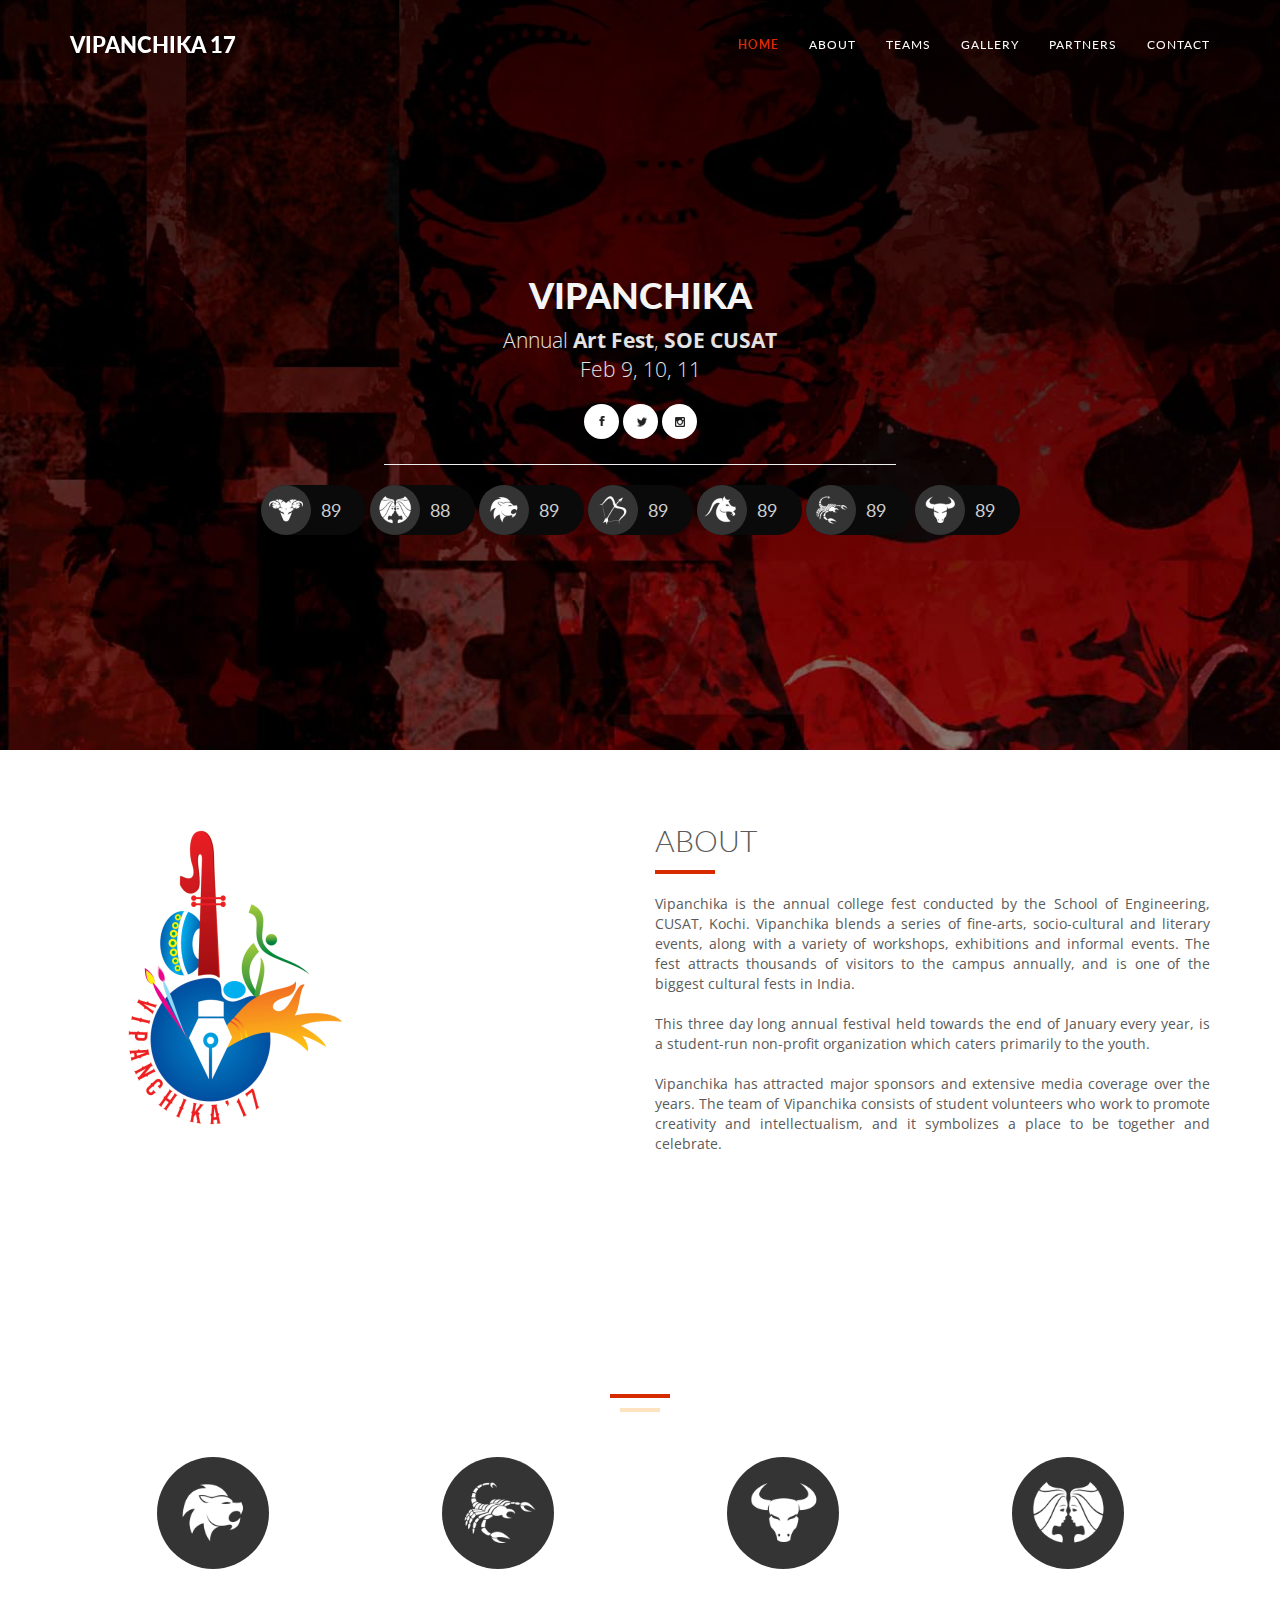
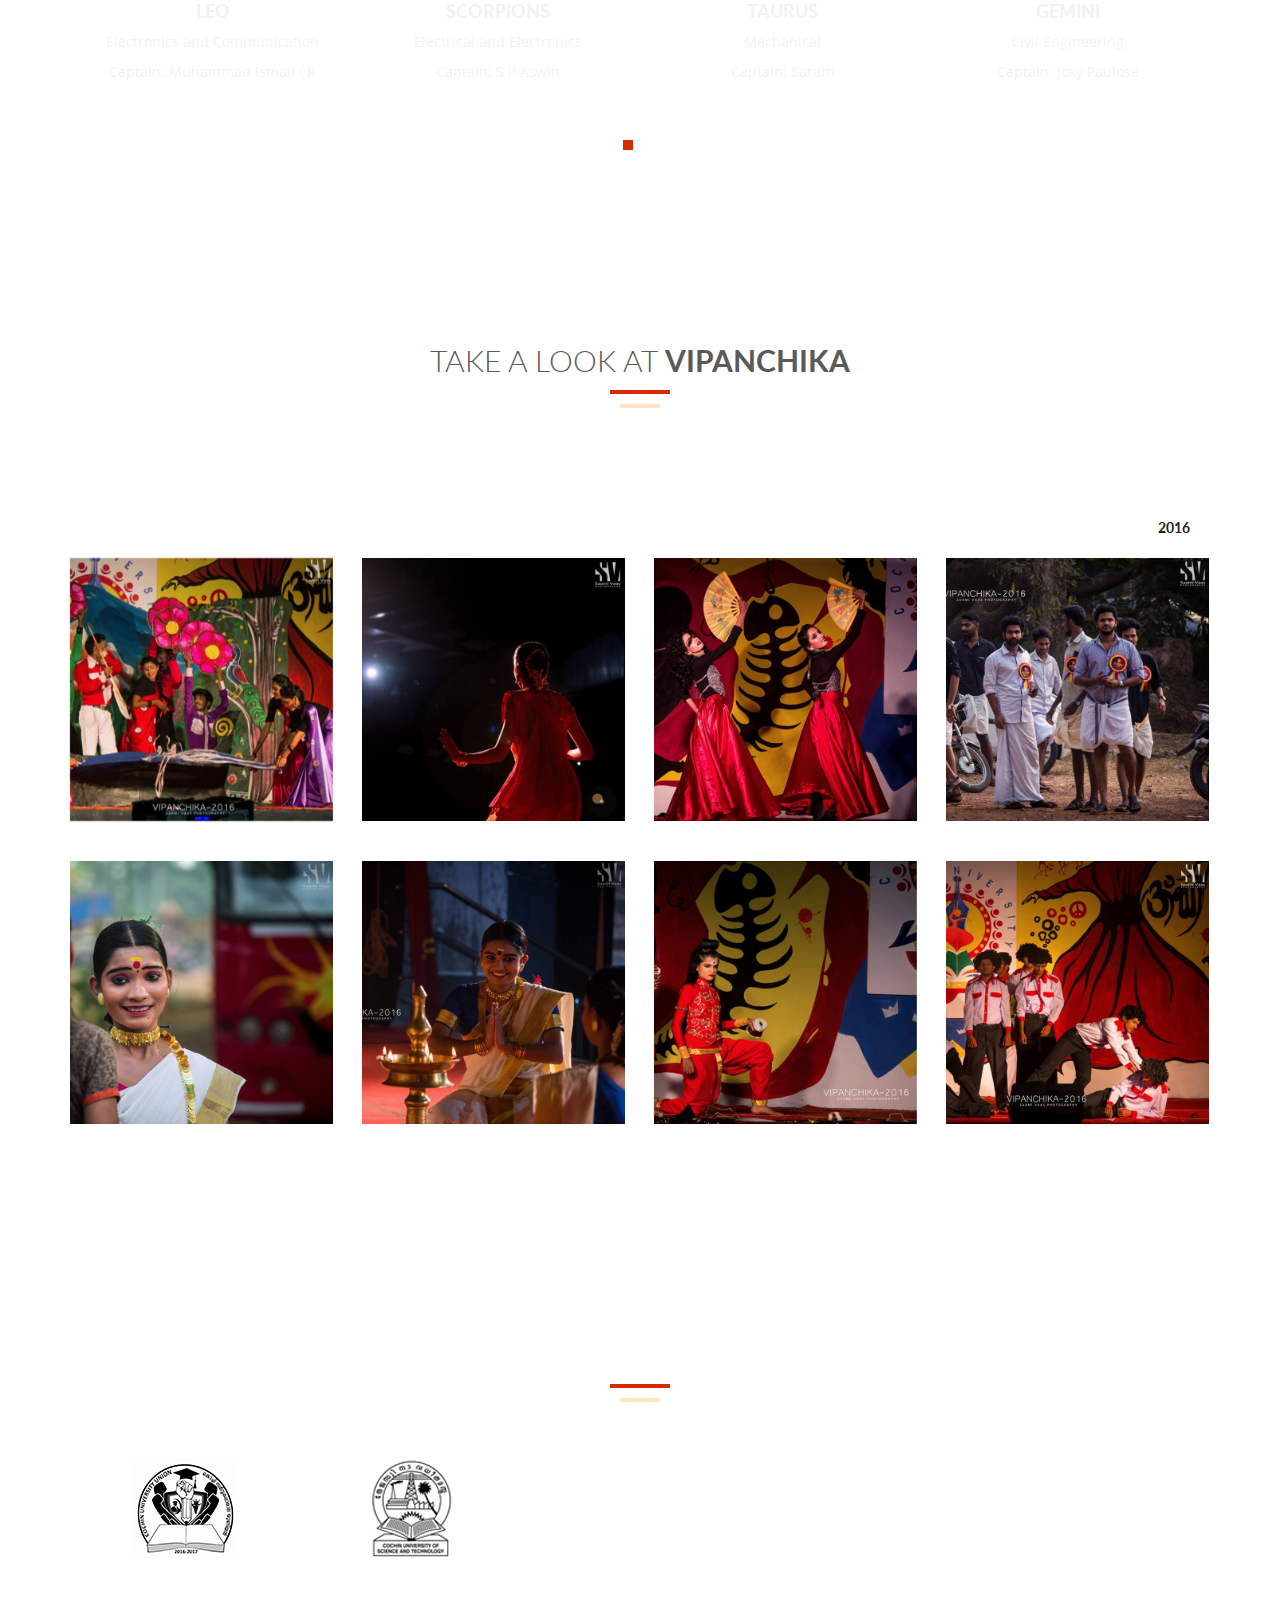
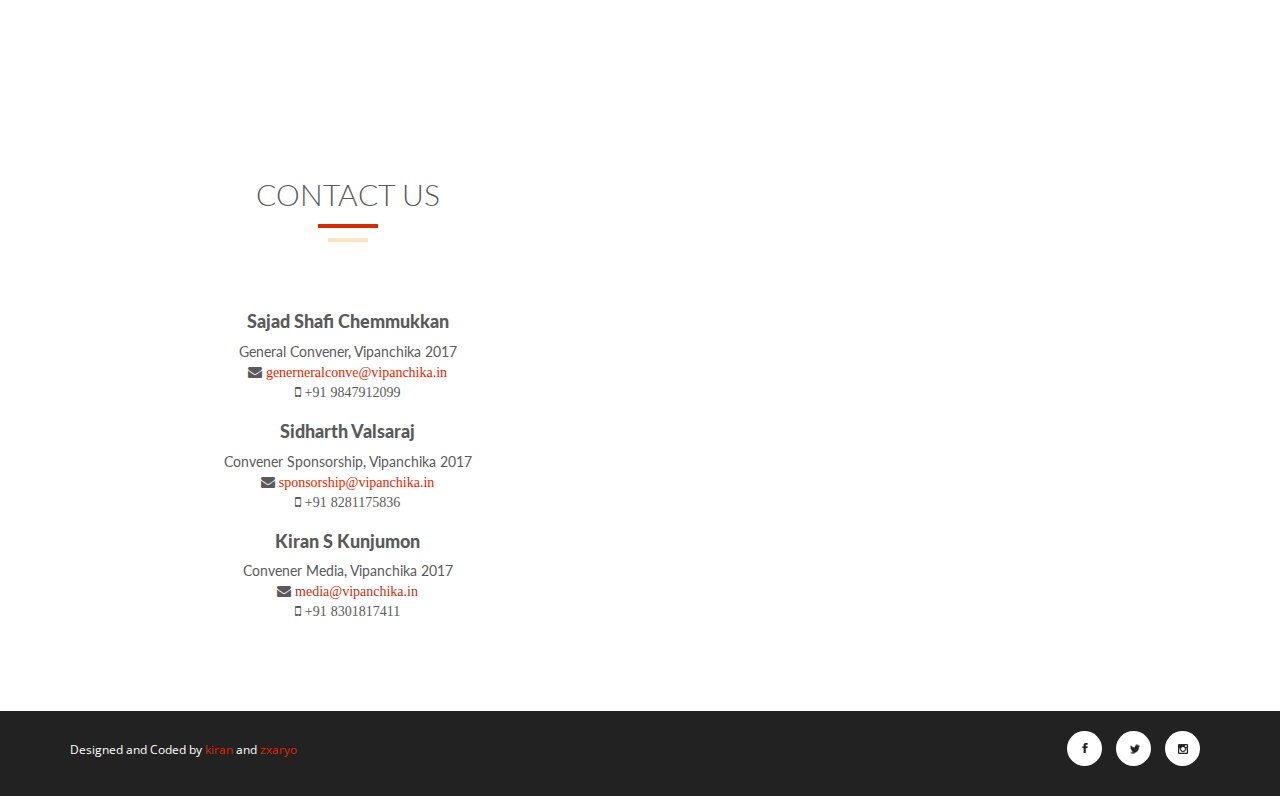
==== index.html @ 492a5347 ""all" to 2016" ====
<!DOCTYPE html>
<html lang="en">
  <head>
  <style>
.chip {
    display: inline-block;
    padding: 0 25px;
    height: 50px;
    font-size: 18px;
    line-height: 50px;
    border-radius: 25px;
    background-color: #0a0a0a;
}
.chip img {
    float: left;
    margin: 0 10px 0 -25px;
    height: 50px;
    width: 50px;
    border-radius: 50%;
}
</style>
    <style>
body, html {
    height: 100%;
    margin: 0;
}
.bgimg {
    background-image: url('/w3images/forestbridge.jpg');
    height: 100%;
    background-position: center;
    background-size: cover;
    position: relative;
    color: white;
    font-family: "Courier New", Courier, monospace;
    font-size: 25px;
}
.topleft {
    position: absolute;
    top: 0;
    left: 16px;
}
.bottomleft {
    position: absolute;
    bottom: 0;
    left: 16px;
}
.middle {
    position: absolute;
    top: 50%;
    left: 50%;
    transform: translate(-50%, -50%);
    text-align: center;
}
hr {
    margin: auto;
    width: 40%;
}

</style>

    <meta name="theme-color" content="#d62b00">
    <!-- Basic Page Needs
    ================================================== -->
    <meta charset="utf-8">
    <!--[if IE]><meta http-equiv="x-ua-compatible" content="IE=9" /><![endif]-->
    <meta name="viewport" content="width=device-width, initial-scale=1">
    <title>Vipanchika 17</title>
    <meta name="description" content="the scool of engineering arts festival">
    <meta name="keywords" content="vipanchika, CUSAT, SOE, arts, NammudeVipanchika">
    <meta name="author" content="zxaryo,ksk">
    
    <!-- Favicons
    ================================================== -->
    <link rel="shortcut icon" href="img/favicon.ico" type="image/x-icon">
    <link rel="apple-touch-icon" href="img/apple-touch-icon.png">
    <link rel="apple-touch-icon" sizes="72x72" href="img/apple-touch-icon-72x72.png">
    <link rel="apple-touch-icon" sizes="114x114" href="img/apple-touch-icon-114x114.png">

    <!-- Bootstrap -->
    <link rel="stylesheet" type="text/css"  href="css/bootstrap.css">
    <link rel="stylesheet" type="text/css" href="fonts/font-awesome/css/font-awesome.css">

    <!-- Slider
    ================================================== -->
    <link href="css/owl.carousel.css" rel="stylesheet" media="screen">
    <link href="css/owl.theme.css" rel="stylesheet" media="screen">

    <!-- Stylesheet
    ================================================== -->
    <link rel="stylesheet" type="text/css"  href="css/style.css">
    <link rel="stylesheet" type="text/css" href="css/responsive.css">

    <link href='http://fonts.googleapis.com/css?family=Lato:100,300,400,700,900,100italic,300italic,400italic,700italic,900italic' rel='stylesheet' type='text/css'>
    <link href='http://fonts.googleapis.com/css?family=Open+Sans:300italic,400italic,600italic,700italic,800italic,700,300,600,800,400' rel='stylesheet' type='text/css'>

    <script type="text/javascript" src="js/modernizr.custom.js"></script>



    <!-- HTML5 shim and Respond.js for IE8 support of HTML5 elements and media queries -->
    <!-- WARNING: Respond.js doesn't work if you view the page via file:// -->
    <!--[if lt IE 9]>
      <script src="https://oss.maxcdn.com/html5shiv/3.7.2/html5shiv.min.js"></script>
      <script src="https://oss.maxcdn.com/respond/1.4.2/respond.min.js"></script>
    <![endif]-->
  </head>
  <body>
    <!-- Navigation
    ==========================================-->
    <nav id="tf-menu" class="navbar navbar-default navbar-fixed-top">
      <div class="container">
        <!-- Brand and toggle get grouped for better mobile display -->
        <div class="navbar-header">
          <button type="button" class="navbar-toggle collapsed" data-toggle="collapse" data-target="#bs-example-navbar-collapse-1">
            <span class="sr-only">Toggle navigation</span>
            <span class="icon-bar"></span>
            <span class="icon-bar"></span>
            <span class="icon-bar"></span>
          </button>
          <a class="navbar-brand" href="index.html">Vipanchika 17</a>
        </div>

        <!-- Collect the nav links, forms, and other content for toggling -->
        <div class="collapse navbar-collapse" id="bs-example-navbar-collapse-1">
          <ul class="nav navbar-nav navbar-right">
            <li><a href="#tf-home" class="page-scroll">Home</a></li>
            <li><a href="#tf-about" class="page-scroll">About</a></li>
            <li><a href="#tf-team" class="page-scroll">Teams</a></li>
            <li><a href="#tf-works" class="page-scroll">Gallery</a></li> 
            <li><a href="#tf-clients" class="page-scroll">Partners</a></li>
            <!--<li><a href="#tf-testimonials" class="page-scroll">Testimonials</a></li> -->
            <li><a href="#tf-contact" class="page-scroll">Contact</a></li>
            <!--<li><a href="blog.vipanchika.in" target="_blank">More</a></li>-->
          </ul>

      </div><!-- /.container-fluid -->
    </nav>

    <!-- Home Page
    ==========================================-->
    <div id="tf-home" class="text-center">
        <div class="overlay">
            <div class="content">
                 <h1><font color="#f5f5f5"><strong><span>VIPANCHIKA</span></strong></font></h1>
                <p class="lead">Annual <strong>Art Fest</strong>,<strong> SOE CUSAT</strong> <br>Feb 9, 10, 11</p>
                <div class="social_icons">
                    <ul>
                        <li><a href="https://www.facebook.com/VipanchikaArts/?fref=ts" target="_blank" class="icon icon-cube facebook"></a></li>
                        <li><a href="https://twitter.com/vipanchikaCUSAT" target="_blank" class="icon icon-cube rss"></a></li>
                        <li><a href="https://instagram.com/vipanchikacusat" target="_blank" class="icon icon-cube instagram"></a></li>
                    </ul>
                    <hr>
        </div><!-- /.navbar-collapse -->
                

                <div class="chip">
                <img src="img/team/aries.png" alt="Aries" width="96" height="96">
                  89
                  
                </div>
                <div class="chip">
                  <img src="img/team/gemni.png" alt="Gemni" width="96" height="96">
                  88
                  
                </div>
                <div class="chip">
                  <img src="img/team/leo.png" alt="Person" width="96" height="96">
                  89
                  
                </div>
                <div class="chip">
                  <img src="img/team/sagittarius.png" alt="Person" width="96" height="96">
                  89
                  
                </div>
                <div class="chip">
                  <img src="img/team/capricon.png" alt="Person" width="96" height="96">
                  89
                  
                </div>
                <div class="chip">
                  <img src="img/team/scorpio.png" alt="Person" width="96" height="96">
                  89
                  
                </div>
                <div class="chip">
                  <img src="img/team/tarus.png" alt="Person" width="96" height="96">
                  89
                  
                </div>
                <br>

                	
				</div>
            </div>
        </div>
    </div>
    <div >


     <!-- About Us Page
    ==========================================-->
    <div id="tf-about">
        <div class="container">
            <div class="row">
                <div class="col-md-6">
                    <img src="img/vlogo.png" class="img-responsive">
                </div>
                <div class="col-md-6">
                    <div class="about-text">
                        <div class="section-title">
                            <h2>About </h2>
                            <div class="line">
                            <hr>
                            </div>
                            
                            <div class="clearfix"></div>
                        </div>
                        <p align="justify">Vipanchika is the annual college fest conducted by the School of Engineering, CUSAT, Kochi. Vipanchika blends a series of fine-arts, socio-cultural and literary events, along with a variety of workshops, exhibitions and informal events. The fest attracts thousands of visitors to the campus annually, and is one of the biggest cultural fests in India.<br><br>
                
                        This three day long annual festival held towards the end of January every year, is a student-run non-profit organization which caters primarily to the youth.<br>
                        <br>
                        Vipanchika has attracted major sponsors and extensive media coverage over the years. The team of Vipanchika consists of student volunteers who work to promote creativity and intellectualism, and it symbolizes a place to be together and celebrate.</p>
                       
                    </div>
                </div>
            </div>
        </div>
    </div>
    <!-- Team Page
    ==========================================-->
    <div id="tf-team" class="text-center">
        <div class="overlay">
            <div class="container">
                <div class="section-title center">
                    <h2>Teams</h2>
                    <div class="line">
                        <hr>
                    </div>
                </div>

                <div id="team" class="owl-carousel owl-theme row">
                    <div class="item">
                        <div class="thumbnail">
                            <img src="img/team/leo.png" alt="..." class="img-circle team-img">
                            <div class="caption">
                                <h3>LEO</h3>
                                <p>Electronics and Communication</p>
                                <p>Captain: Muhammad Ismail I R</p>
                            </div>
                        </div>
                    </div>

                    <div class="item">
                        <div class="thumbnail">
                            <img src="img/team/scorpio.png" alt="..." class="img-circle team-img">
                            <div class="caption">
                                <h3>SCORPIONS</h3>
                                <p>Electrical and Electronics</p>
                                <p>Captain: S P Aswin</p>
                            </div>
                        </div>
                    </div>

                    <div class="item">
                        <div class="thumbnail">
                            <img src="img/team/tarus.png" alt="..." class="img-circle team-img">
                            <div class="caption">
                                <h3>TAURUS</h3>
                                <p>Mechanical</p>
                                <p>Captain: Sarath</p>
                            </div>
                        </div>
                    </div>

                    <div class="item">
                        <div class="thumbnail">
                            <img src="img/team/gemni.png" alt="..." class="img-circle team-img">
                            <div class="caption">
                                <h3>GEMINI</h3>
                                <p>Civil Engineering</p>
                                <p>Captain: Josy Paulose</p>
                            </div>
                        </div>
                    </div>

                    <div class="item">
                        <div class="thumbnail">
                            <img src="img/team/sagittarius.png" alt="..." class="img-circle team-img">
                            <div class="caption">
                                <h3>SAGITTARIUS</h3>
                                <p>Information Tecnology</p>
                                <p>Captain: Agbhi Kiran</p>
                            </div> 
                        </div>
                    </div>

                    <div class="item">
                        <div class="thumbnail">
                            <img src="img/team/capricon.png" alt="..." class="img-circle team-img">
                            <div class="caption">
                                <h3>CAPRICORN</h3>
                                <p>Safety and Fire</p>
                                <p>Captain: Vivek Raj</p>
                            </div>
                        </div>
                    </div>

                    <div class="item">
                        <div class="thumbnail">
                            <img src="img/team/aries.png" alt="..." class="img-circle team-img">
                            <div class="caption">
                                <h3>ARIES</h3>
                                <p>Computer Science</p>
                                <p>Captain: Kiran S</p>
                            </div>
                        </div>
                    </div>  

                </div>
                
            </div>
        </div>
    </div>


    



    <!-- Portfolio Section
    ==========================================-->
    <div id="tf-works">
        <div class="container"> <!-- Container -->
            <div class="section-title text-center center">
                <h2>Take a look at <strong>vipanchika</strong></h2>
                <div class="line">
                    <hr>
                </div>
                <div class="clearfix"></div>
                <small><em></em></small>
            </div>
            <div class="space"></div>

            <div class="categories">
                
                <ul class="cat">
                    <li class="pull-left"><h4></h4></li>
                    <li class="pull-right">
                        <ol class="type">
                            <li><a href="#" data-filter="*" class="active">2016</a></li>
                        
                        </ol>
                    </li>
                </ul>
                <div class="clearfix"></div>
            </div>

            <div id="lightbox" class="row">

                <div class="col-sm-6 col-md-3 col-lg-3 ">
                    <div class="portfolio-item">
                        <div class="">
                            <a href="#">
                                <div class="hover-text">
                                    <h4></h4>
                                    <small></small>
                                    
                                </div>
                                <img src="photos/1.jpg" class="img-responsive" alt="...">
                            </a>
                        </div>
                    </div>
                </div>

                <div class="col-sm-6 col-md-3 col-lg-3 photography instagram">
                    <div class="portfolio-item">
                        <div class="">
                            <a href="#">
                                <div class="hover-text">
                                    <h4></h4>
                                    <small></small>
                                    
                                </div>
                                <img src="photos/2.jpg" class="img-responsive" alt="...">
                            </a>
                        </div>
                    </div>
                </div>

                <div class="col-sm-6 col-md-3 col-lg-3 ">
                    <div class="portfolio-item">
                        <div class="">
                            <a href="#">
                                <div class="hover-text">
                                    <h4></h4>
                                    <small></small>
                                    
                                </div>
                                <img src="photos/3.jpg" class="img-responsive" alt="...">
                            </a>
                        </div>
                    </div>
                </div>

                <div class="col-sm-6 col-md-3 col-lg-3 ">
                    <div class="portfolio-item">
                        <div class="">
                            <a href="#">
                                <div class="hover-text">
                                    <h4></h4>
                                    <small></small>
                                    
                                </div>
                                <img src="photos/4.jpg" class="img-responsive" alt="...">
                            </a>
                        </div>
                    </div>
                </div>

                <div class="col-sm-6 col-md-3 col-lg-3 web">
                    <div class="portfolio-item">
                        <div class="">
                            <a href="#">
                                <div class="hover-text">
                                    <h4></h4>
                                    <small></small>
                                    
                                </div>
                                <img src="photos/5.jpg" class="img-responsive" alt="...">
                            </a>
                        </div>
                    </div>
                </div>

                <div class="col-sm-6 col-md-3 col-lg-3 instagram">
                    <div class="portfolio-item">
                        <div class="">
                            <a href="#">
                                <div class="hover-text">
                                    <h4></h4>
                                    <small></small>
                                    
                                </div>
                                <img src="photos/8.jpg" class="img-responsive" alt="...">
                            </a>
                        </div>
                    </div>
                </div>

                <div class="col-sm-6 col-md-3 col-lg-3 photography web">
                    <div class="portfolio-item">
                        <div class="">
                            <a href="#">
                                <div class="hover-text">
                                    <h4></h4>
                                    <small></small>
                                    
                                </div>
                                <img src="photos/6.jpg" class="img-responsive" alt="...">
                            </a>
                        </div>
                    </div>
                </div>

                <div class="col-sm-6 col-md-3 col-lg-3 web">
                    <div class="portfolio-item">
                        <div class="">
                            <a href="#">
                                <div class="hover-text">
                                    <h4></h4>
                                    <small></small>
                                    
                                </div>
                                <img src="photos/7.jpg" class="img-responsive" alt="...">
                            </a>
                        </div>
                    </div>
                </div>

            </div>
        </div>
    </div>

        <!-- partners
    ==========================================-->
    <div id="tf-clients" class="text-center">
        <div class="overlay">
            <div class="container">

                <div class="section-title center">
                    <h2>our <strong>Partners</strong></h2>
                    <div class="line">
                        <hr>
                    </div>
                </div>
                <div id="clients" class="owl-carousel owl-theme" >
                    <div class="item">
                        <a href="https://www.facebook.com/cuunion2016/?fref=ts" target="_blank"><img src="img/client/union.png"></a>
                    </div>
                    <div class="item">
                        <a href="http://cusat.ac.in" target="_blank"><img src="img/client/cusat.png"></a>
                    </div>
                   <!-- <div class="item">
                        <img src="img/client/03.png">
                    </div>
                    <div class="item">
                        <img src="img/client/04.png">
                    </div>
                    <div class="item">
                        <img src="img/client/05.png">
                    </div>
                    <div class="item">
                        <img src="img/client/06.png">
                    </div>
                    <div class="item">
                        <img src="img/client/07.png">
                    </div>
                    -->
                </div>

            </div>
        </div>
    </div>

    <!-- Testimonials Section
    ==========================================-->
    <!--<div id="tf-testimonials" class="text-center">
        <div class="overlay">
            <div class="container">
                <div class="section-title center">
                    <h2><strong>testimonials</strong> </h2>
                    <div class="line">
                        <hr>
                    </div>
                </div>
                <div class="row">
                    <div class="col-md-8 col-md-offset-2">
                        <div id="testimonial" class="owl-carousel owl-theme">
                            <div class="item">
                                <h5>This book is a treatise on the theory of ethics, very popular during the Renaissance. The first line of Lorem Ipsum, "Lorem ipsum dolor sit amet..", comes from a line in section 1.10.32.</h5>
                                <p><strong>Prof. (Dr.) J. Letha</strong>, Vice-Chancellor, CUSAT</p>
                            </div>
                            <div class="item">
                                <h5>This book is a treatise on the theory of ethics, very popular during the Renaissance. The first line of Lorem Ipsum, "Lorem ipsum dolor sit amet..", comes from a line in section 1.10.32.</h5>
                                <p><strong>Dr.M.R. Radhakrishna Panicker </strong>Principal S.O.E-CUSAT</p>
                            </div>
                            <div class="item">
                                <h5>This book is a treatise on the theory of ethics, very popular during the Renaissance. The first line of Lorem Ipsum, "Lorem ipsum dolor sit amet..", comes from a line in section 1.10.32.</h5>
                                <p><strong>Dean Martin</strong>, CEO Acme Inc.</p>
                            </div>
                        </div>
                    </div>
                </div>
            </div>
        </div>
    </div> -->

    <!-- Contact Section Modofied
    ==========================================-->
    <div id="tf-contact">
        <div class="container">
            <div class="row">
            
                
                <div class="col-md-6" align="center">
                    <div class="about-text">
                        <div class="section-title center">
                            <h2>Contact us</h2>
                            <div class="line">
                            <hr>
                            </div>
                            <div class="clearfix"></div>
                        </div>      
                        			<p>
                                    <h3>Sajad Shafi Chemmukkan</h3>
                                    General Convener, Vipanchika 2017<br>
									<strong><i class="fa fa-envelope"><a href="mailto:generneralconve@vipanchika.in"> generneralconve@vipanchika.in</a></i></strong><br>
                                    <i class="fa fa-mobile">  +91 9847912099</i>
                                    </p>
			                        
									<p>
                                    <h3>Sidharth Valsaraj</h3>
                                    Convener Sponsorship, Vipanchika 2017<br>
                                    <strong><i class="fa fa-envelope"><a href="mailto:sponsorship@vipanchika.in">  sponsorship@vipanchika.in</a></i></strong><br>
                                    <i class="fa fa-mobile">   +91 8281175836</i>
                                    </p>
                                    
                                    <h3>Kiran S Kunjumon</h3>
                                    Convener Media, Vipanchika 2017<br>
                                    <strong><i class="fa fa-envelope"><a href="mailto:media@vipanchika.in">  media@vipanchika.in</a></i></strong><br>
                                    <i class="fa fa-mobile">   +91 8301817411</i>
                                    </p>
                                    
                       
                    </div>

                </div>
                <div class="col-md-6"> <!-- Dont change anything, zxaryo-->
                <br>
                <br>
                <br>
                    <iframe class="zxaryo" height="400px" src="https://www.google.com/maps/embed?pb=!1m18!1m12!1m3!1d3928.6175064003746!2d76.32928651432314!3d10.04838769281798!2m3!1f0!2f0!3f0!3m2!1i1024!2i768!4f13.1!3m3!1m2!1s0x3b080c3a571be335%3A0xe9d0d17ee3a87389!2sSchool+of+Engineering%2C+CUSAT%2C+Kalamassery!5e0!3m2!1sen!2sin!4v1483954742736" frameborder="0" style="border:0" allowfullscreen></iframe>
                </div>
                
            </div>
        </div>
    </div>


    <nav id="footer">
        <div class="container">
            <div class="pull-left fnav">
                <p>Designed and Coded by <a href="https://facebook.com/kiranskunjumon80">kiran</a> and <a href="https://facebook.com/zxaryo">zxaryo</a></p>
            </div>

            <div class="pull-right fnav">
                <ul class="footer-social">
                    <li><a href="https://www.facebook.com/VipanchikaArts/?fref=ts" target="_blank" class="icon icon-cube facebook"></a></li>
                    <li><a href="https://twitter.com/vipanchikaCUSAT" target="_blank" class="icon icon-cube rss"></a></li>
                    <li><a href="https://instagram.com/vipanchikacusat" target="_blank" class="icon icon-cube instagram"></a></li>
                </ul>
            </div>
        </div>
    </nav>


    <!-- jQuery (necessary for Bootstrap's JavaScript plugins) -->
    <script src="https://ajax.googleapis.com/ajax/libs/jquery/1.11.1/jquery.min.js"></script>
    <script type="text/javascript" src="js/jquery.1.11.1.js"></script>
    <!-- Include all compiled plugins (below), or include individual files as needed -->
    <script type="text/javascript" src="js/bootstrap.js"></script>
    <script type="text/javascript" src="js/SmoothScroll.js"></script>
    <script type="text/javascript" src="js/jquery.isotope.js"></script>

    <script src="js/owl.carousel.js"></script>

    <!-- Javascripts
    ================================================== -->
    <script type="text/javascript" src="js/main.js"></script>
    <!-- google analytics
    ================================================== -->



  </body>
</html>
---- css/style.css ----
@import url(http://fonts.googleapis.com/css?family=Lato:100,300,400,700,900,100italic,300italic,400italic,700italic,900italic);
@import url(http://fonts.googleapis.com/css?family=Open+Sans:300italic,400italic,600italic,700italic,800italic,700,300,600,800,400);

body, html{
	font-family: 'Lato', sans-serif;
	text-rendering: optimizeLegibility !important;
	-webkit-font-smoothing: antialiased !important;
	color: #5a5a5a;
}

#count-box {
display: block;
border: 2px #ccc solid;
color: #ccc;
font-size: 4em;
border-radius: 50%;
line-height: 200px;
height: 200px;
width: 200px;
text-align: center;
}

h1{
	text-transform: uppercase;
}
h1 strong{
	font-weight: 900;
}
h2{
	text-transform: uppercase;
	line-height: 20px;
	margin:  0;
}
h3{
font-size: 18px;
font-weight: 900;
}
h4{
	text-transform: uppercase;
}
h5{
	text-transform: uppercase;
	font-weight: 700;
	line-height: 20px;
}
p{
	font-family: 'Open Sans', sans-serif;
}
p.intro{
	font-size: 16px;
	margin: 12px 0 0;
	line-height: 24px;
	font-family: 'Open Sans', sans-serif;
}
a{ color: #d62b00;}
a:hover,
a:focus{
	text-decoration: none;
	color: #d62b00;
}

.section-title hr{
	border-color: #d62b00;
	border-width: 4px;
	width: 60px;
	float: left;
	clear: both;
}
.clearfix:after {
     visibility: hidden;
     display: block;
     font-size: 0;
     content: " ";
     clear: both;
     height: 0;
     }
.zxaryo
{
	width: 100%;
}
/*-- social-icons --*/
.social_icons ul li{
	display:inline-block;
}
.icon {
	display: inline-block;
    vertical-align: top;
    overflow: hidden;
    float: left;
    width: 35px;
    height: 35px;
    font-size: 0;
    text-indent: -9999px;
}
.icon-cube {
  position: relative;
  -webkit-perspective: 100px;
   perspective: 100px;
  overflow: visible;
}

/*-- agileits --*/
.icon-cube::before,
.icon-cube::after {
  display: block;
  position: absolute;
  top: 0;
  left: 0;
  width: 100%;
  height: 100%;
  background: url("../images/img-sp.png");
  content: "";
  -webkit-transition: all 0.3s;
          transition: all 0.3s;
}

.icon-cube::before {
  z-index: 2;
  background-color:#fff;
  border-radius: 35px;
  -webkit-border-radius: 35px;
  -moz-border-radius: 35px;
  -o-border-radius: 35px;
  -ms-border-radius: 35px;
}

.icon-cube::after {
	z-index: 1;
	opacity: 0;
	-webkit-transform:translateY(25px) rotateX(-90deg);
    transform:translateY(25px) rotateX(-90deg);
	border-radius: 35px;
    -webkit-border-radius: 35px;
    -moz-border-radius: 35px;
    -o-border-radius: 35px;
    -ms-border-radius: 35px;
}

.icon-cube:hover::before {
	opacity: 0;
	-webkit-transform: translateY(-25px) rotateX(90deg);
    transform: translateY(-25px) rotateX(90deg);
}

.icon-cube:hover::after {
	opacity: 1;
	-webkit-transform: rotateX(0);
    transform: rotateX(0);
}

/*-- facebook --*/
/*-- w3layouts --*/
.icon-cube.facebook::before,
.icon-cube.facebook::after {
	background-position:6px 9px;
}

.icon-cube.facebook::after {
	background-color:#d62b00;
}
/*-- rss --*/
.icon-cube.rss::before,
.icon-cube.rss::after {
	background-position:-20px 10px;
}

.icon-cube.rss::after {
	background-color:#d62b00;
}
/*-- instagram --*/
.icon-cube.instagram::before,
.icon-cube.instagram::after {
	background-position:-50px 10px;
}

.icon-cube.instagram::after {
	background-color:#d62b00;
}
/*-- t --*/
.icon-cube.t::before,
.icon-cube.t::after {
	background-position:-87px 10px;
}

.icon-cube.t::after {
	background-color:#FFB445;
}
/*-- //social-icons --*/

.clearfix { display: inline-block; }
* html .clearfix { height: 1%; }
.clearfix { display: block; }
ul, ol{
	padding: 0;
	webkit-padding: 0;
	moz-padding: 0;
}
/* Navigation */
#tf-menu {
	padding: 20px;
	transition: all 0.8s;
}
#tf-menu.navbar-default {
	background-color: rgba(248, 248, 248, 0);
	border-color: rgba(231, 231, 231, 0);
}
#tf-menu a.navbar-brand {
text-transform: uppercase;
font-size: 22px;
color: #fff;
font-weight: 900;
}

#tf-menu.navbar-default .navbar-nav > li > a {
	text-transform: uppercase;
	color: #FFF;
	font-size: 12px;
	letter-spacing: 1px;
}
.on {
	background-color: #222222 !important;
	padding: 0 !important;
}
.navbar-default .navbar-nav > .active > a, 
.navbar-default .navbar-nav > .active > a:hover, 
.navbar-default .navbar-nav > .active > a:focus {
	color: #d62b00 !important;
	background-color: transparent;
	font-weight: 700;
}

.navbar-toggle {
	border-radius: 0;
	}
.navbar-default .navbar-toggle:hover, 
.navbar-default .navbar-toggle:focus {
	background-color: #d62b00;
	border-color: #d62b00;
	}
.navbar-default .navbar-toggle:hover>.icon-bar {
	background-color: #FFF;
	}
/* Home Style */
#tf-home{
	background: url(../img/01.jpg);
	background-size: cover;
	background-position: center;
	background-attachment: fixed;
	background-repeat: no-repeat;
	color: #cfcfcf;
}

#tf-home .overlay{
	background: -moz-linear-gradient(top,  rgba(0,0,0,0.8) 0%, rgba(0,0,0,0.73) 17%, rgba(0,0,0,0.66) 35%, rgba(0,0,0,0.55) 62%, rgba(0,0,0,0.4) 100%); /* FF3.6+ */
	background: -webkit-gradient(linear, left top, left bottom, color-stop(0%,rgba(0,0,0,0.8)), color-stop(17%,rgba(0,0,0,0.73)), color-stop(35%,rgba(0,0,0,0.66)), color-stop(62%,rgba(0,0,0,0.55)), color-stop(100%,rgba(0,0,0,0.4))); /* Chrome,Safari4+ */
	background: -webkit-linear-gradient(top,  rgba(0,0,0,0.8) 0%,rgba(0,0,0,0.73) 17%,rgba(0,0,0,0.66) 35%,rgba(0,0,0,0.55) 62%,rgba(0,0,0,0.4) 100%); /* Chrome10+,Safari5.1+ */
	background: -o-linear-gradient(top,  rgba(0,0,0,0.8) 0%,rgba(0,0,0,0.73) 17%,rgba(0,0,0,0.66) 35%,rgba(0,0,0,0.55) 62%,rgba(0,0,0,0.4) 100%); /* Opera 11.10+ */
	background: -ms-linear-gradient(top,  rgba(0,0,0,0.8) 0%,rgba(0,0,0,0.73) 17%,rgba(0,0,0,0.66) 35%,rgba(0,0,0,0.55) 62%,rgba(0,0,0,0.4) 100%); /* IE10+ */
	background: linear-gradient(to bottom,  rgba(0,0,0,0.8) 0%,rgba(0,0,0,0.73) 17%,rgba(0,0,0,0.66) 35%,rgba(0,0,0,0.55) 62%,rgba(0,0,0,0.4) 100%); /* W3C */
	filter: progid:DXImageTransform.Microsoft.gradient( startColorstr='#cc000000', endColorstr='#66000000',GradientType=0 ); /* IE6-9 */
	height: 750px;
	background-attachment: fixed;
}
#tf-home p.lead{
	color: #e3e3e3;
}

.content{
	position: relative;
	padding: 20% 0 0;
}

.color{
	color: #d62b00;
}

a.fa.fa-angle-down {
	padding: 10px 15px;
	color: #fff;
	border: 2px solid #b4b4b4;
	border-radius: 50%;
	font-size: 24px;
	margin-top: 200px;
	transition: all 0.5s;
}
a.fa.fa-angle-down:hover{
	background: #d62b00;
	color: #ffffff;
	border: 2px solid #d62b00;
}
/* About Section */
#tf-about{
	padding: 80px 0;
}
ul.about-list{ margin: 30px 0 0 ;}
ul.about-list li{
	display: block;
	font-size: 16px;
	line-height: 30px;
	font-family: 'Open Sans', sans-serif;
}
ul.about-list li span{ 
	margin-right: 10px;
}

/* Team Section */
#tf-team{
	background: url(../img/03.jpg);
	background-size: cover;
	background-position: center;
	background-attachment: fixed;
	background-repeat: no-repeat;
	color: #ffffff;
}
#tf-team .overlay{
	background: -moz-linear-gradient(top,  rgba(0,0,0,0.8) 0%, rgba(0,0,0,0.73) 17%, rgba(0,0,0,0.66) 35%, rgba(0,0,0,0.55) 62%, rgba(0,0,0,0.4) 100%); /* FF3.6+ */
	background: -webkit-gradient(linear, left top, left bottom, color-stop(0%,rgba(0,0,0,0.8)), color-stop(17%,rgba(0,0,0,0.73)), color-stop(35%,rgba(0,0,0,0.66)), color-stop(62%,rgba(0,0,0,0.55)), color-stop(100%,rgba(0,0,0,0.4))); /* Chrome,Safari4+ */
	background: -webkit-linear-gradient(top,  rgba(0,0,0,0.8) 0%,rgba(0,0,0,0.73) 17%,rgba(0,0,0,0.66) 35%,rgba(0,0,0,0.55) 62%,rgba(0,0,0,0.4) 100%); /* Chrome10+,Safari5.1+ */
	background: -o-linear-gradient(top,  rgba(0,0,0,0.8) 0%,rgba(0,0,0,0.73) 17%,rgba(0,0,0,0.66) 35%,rgba(0,0,0,0.55) 62%,rgba(0,0,0,0.4) 100%); /* Opera 11.10+ */
	background: -ms-linear-gradient(top,  rgba(0,0,0,0.8) 0%,rgba(0,0,0,0.73) 17%,rgba(0,0,0,0.66) 35%,rgba(0,0,0,0.55) 62%,rgba(0,0,0,0.4) 100%); /* IE10+ */
	background: linear-gradient(to bottom,  rgba(0,0,0,0.8) 0%,rgba(0,0,0,0.73) 17%,rgba(0,0,0,0.66) 35%,rgba(0,0,0,0.55) 62%,rgba(0,0,0,0.4) 100%); /* W3C */
	filter: progid:DXImageTransform.Microsoft.gradient( startColorstr='#cc000000', endColorstr='#66000000',GradientType=0 ); /* IE6-9 */
	height: auto;
	background-attachment: fixed;
	padding: 80px 0;
}
.section-title.center{
	padding: 30px 0;
}
.section-title h2,
.section-title.center h2{
	font-weight: 300;
}
.section-title.center .line{
	border-top: 4px solid #d62b00;
	height: 10px;
	width: 60px;
	text-align: center;
	margin: 0 auto;
	margin-top: 20px;
}

.section-title.center hr {
	border-top: 4px solid rgba(252, 172, 69, 0.34);
	width: 40px;
	text-align: center;
	margin-top: 10px;
	position: relative;
	left: 17%;
}
#team{ margin: 0 auto}
#team .item{
    padding: 0;
    margin: 15px;
    color: #FFF;
    text-align: center;
}

img.img-circle.team-img {
	width: 120px;
	height: 120px;
	border: 4px solid transparent;
	transition: all 0.5s;
}
#tf-team .item .thumbnail:hover>img.img-circle.team-img{
	border: 4px solid #d62b00;
}
#tf-team .thumbnail {
	background: transparent;
	border: 0;
}

#tf-team .thumbnail .caption {
	padding: 9px;
	color: #F2F2F2;
}

.owl-theme .owl-controls .owl-page span {
	display: block;
	width: 10px;
	height: 10px;
	margin: 5px 7px;
	filter: Alpha(Opacity=1);
	opacity: 1;
	-webkit-border-radius: 0;
	-moz-border-radius: 20px;
	border-radius: 0;
	background: #FFFFFF;
	transition: all 0.5s;
}

.owl-theme .owl-controls .owl-page.active span, 
.owl-theme .owl-controls.clickable .owl-page:hover span {
	filter: Alpha(Opacity=100);
	opacity: 1;
	background: #d62b00;
}
.owl-theme .owl-controls .owl-page.active span{
	background: #d62b00;
}

/* Services Section */
#tf-services{
	padding: 80px 0;
}

.space{
	margin-top: 40px;
}

#tf-services i.fa {
	font-size: 40px;
	border: 4px solid #d62b00;
	width: 100px;
	height: 100px;
	padding: 27px 25px;
	margin-bottom: 10px;
	border-radius: 50%;
	transition: all 0.5s;
}

#tf-services i.fa.fa-mobile{
	font-size: 50px;
	padding: 20px 25px;
}

#tf-services .service:hover>i.fa{
	background: #d62b00;
	color: #ffffff;
}

/* Clients Section */
#tf-clients{
	background: url(../img/04.jpg);
	background-size: cover;
	background-position: center;
	background-attachment: fixed;
	background-repeat: no-repeat;
	color: #ffffff;
}

#tf-clients .overlay{
	background: -moz-linear-gradient(top,  rgba(0,0,0,0.8) 0%, rgba(0,0,0,0.73) 17%, rgba(0,0,0,0.66) 35%, rgba(0,0,0,0.55) 62%, rgba(0,0,0,0.4) 100%); /* FF3.6+ */
	background: -webkit-gradient(linear, left top, left bottom, color-stop(0%,rgba(0,0,0,0.8)), color-stop(17%,rgba(0,0,0,0.73)), color-stop(35%,rgba(0,0,0,0.66)), color-stop(62%,rgba(0,0,0,0.55)), color-stop(100%,rgba(0,0,0,0.4))); /* Chrome,Safari4+ */
	background: -webkit-linear-gradient(top,  rgba(0,0,0,0.8) 0%,rgba(0,0,0,0.73) 17%,rgba(0,0,0,0.66) 35%,rgba(0,0,0,0.55) 62%,rgba(0,0,0,0.4) 100%); /* Chrome10+,Safari5.1+ */
	background: -o-linear-gradient(top,  rgba(0,0,0,0.8) 0%,rgba(0,0,0,0.73) 17%,rgba(0,0,0,0.66) 35%,rgba(0,0,0,0.55) 62%,rgba(0,0,0,0.4) 100%); /* Opera 11.10+ */
	background: -ms-linear-gradient(top,  rgba(0,0,0,0.8) 0%,rgba(0,0,0,0.73) 17%,rgba(0,0,0,0.66) 35%,rgba(0,0,0,0.55) 62%,rgba(0,0,0,0.4) 100%); /* IE10+ */
	background: linear-gradient(to bottom,  rgba(0,0,0,0.8) 0%,rgba(0,0,0,0.73) 17%,rgba(0,0,0,0.66) 35%,rgba(0,0,0,0.55) 62%,rgba(0,0,0,0.4) 100%); /* W3C */
	filter: progid:DXImageTransform.Microsoft.gradient( startColorstr='#cc000000', endColorstr='#66000000',GradientType=0 ); /* IE6-9 */
	padding: 80px 0;
	background-attachment: fixed;
}

#clients .item{
    padding: 0;
    margin: 35px;
    color: #FFF;
    text-align: center;
}
/* Gallery Section 
==============================*/
#tf-works{
	padding: 80px 0;
}
.categories{ 
	padding: 10px 0;
}
ul.cat li{
	display: inline-block;
}
#tf-works li.pull-right {
	margin-top: 10px;
}
ol.type li{
	display: inline-block;
	margin-left: 20px;
}
ol.type li:after{
	content: ' | ';
	margin-left: 20px;
}
ol.type li:last-child:after { content: ''; }
ol.type li a{ color: #222222}
ol.type li a.active { font-weight: 700; }
.isotope-item { z-index: 2 }
.isotope-hidden.isotope-item { z-index: 1 }
.isotope,
.isotope .isotope-item {
    /* change duration value to whatever you like */
    -webkit-transition-duration: 0.8s;
    -moz-transition-duration: 0.8s;
    transition-duration: 0.8s;
}
.isotope-item {
    margin-right: -1px;
    -webkit-backface-visibility: hidden;
    backface-visibility: hidden;
}
.isotope {
    -webkit-backface-visibility: hidden;
    backface-visibility: hidden;
    -webkit-transition-property: height, width;
    -moz-transition-property: height, width;
    transition-property: height, width;
}
.isotope .isotope-item {
    -webkit-backface-visibility: hidden;
    backface-visibility: hidden;
    -webkit-transition-property: -webkit-transform, opacity;
    -moz-transition-property: -moz-transform, opacity;
    transition-property: transform, opacity;
}
.portfolio-item{
	margin-bottom: 30px;
}
.portfolio-item .hover-bg{
	height: 260px;
	overflow: hidden;
	position: relative;
}

.hover-bg .hover-text {
	position: absolute;
	text-align: center;
	margin: 0 auto;
	color: #ffffff;
	background: rgba(0, 0, 0, 0.66);
	padding: 25% 0;
	height: 100%;
	width: 100%;
	opacity: 0;
    transition: all 0.5s;
}
.hover-bg .hover-text>h4{
	opacity: 0;
	-webkit-transform: translateY(100%);
            transform: translateY(100%);
            transition: all 0.3s;
}
.hover-bg:hover .hover-text>h4{
	opacity: 1;
    -webkit-backface-visibility:hidden;
    -webkit-transform: translateY(0);
            transform: translateY(0);
}
.hover-bg .hover-text>i{
	opacity: 0;
	-webkit-transform: translateY(0);
            transform: translateY(0);
            transition: all 0.3s;
}
.hover-bg:hover .hover-text>i{
	opacity: 1;
    -webkit-backface-visibility:hidden;
   -webkit-transform: translateY(100%);
            transform: translateY(100%);
}
.hover-bg:hover .hover-text{
	opacity: 1;
}
#tf-works i.fa {
	height: 30px;
	width: 30px;
	border: 1px solid #d62b00;
	font-size: 20px;
	padding: 5px;
	border-radius: 50%;
	color: #d62b00;
}
/* Testimonials Section */
#tf-testimonials{
	background: url(../img/05.jpg);
	background-size: cover;
	background-position: center;
	background-attachment: fixed;
	background-repeat: no-repeat;
	color: #ffffff;
}

#tf-testimonials .overlay{
	background: -moz-linear-gradient(top,  rgba(0,0,0,0.8) 0%, rgba(0,0,0,0.73) 17%, rgba(0,0,0,0.66) 35%, rgba(0,0,0,0.55) 62%, rgba(0,0,0,0.4) 100%); /* FF3.6+ */
	background: -webkit-gradient(linear, left top, left bottom, color-stop(0%,rgba(0,0,0,0.8)), color-stop(17%,rgba(0,0,0,0.73)), color-stop(35%,rgba(0,0,0,0.66)), color-stop(62%,rgba(0,0,0,0.55)), color-stop(100%,rgba(0,0,0,0.4))); /* Chrome,Safari4+ */
	background: -webkit-linear-gradient(top,  rgba(0,0,0,0.8) 0%,rgba(0,0,0,0.73) 17%,rgba(0,0,0,0.66) 35%,rgba(0,0,0,0.55) 62%,rgba(0,0,0,0.4) 100%); /* Chrome10+,Safari5.1+ */
	background: -o-linear-gradient(top,  rgba(0,0,0,0.8) 0%,rgba(0,0,0,0.73) 17%,rgba(0,0,0,0.66) 35%,rgba(0,0,0,0.55) 62%,rgba(0,0,0,0.4) 100%); /* Opera 11.10+ */
	background: -ms-linear-gradient(top,  rgba(0,0,0,0.8) 0%,rgba(0,0,0,0.73) 17%,rgba(0,0,0,0.66) 35%,rgba(0,0,0,0.55) 62%,rgba(0,0,0,0.4) 100%); /* IE10+ */
	background: linear-gradient(to bottom,  rgba(0,0,0,0.8) 0%,rgba(0,0,0,0.73) 17%,rgba(0,0,0,0.66) 35%,rgba(0,0,0,0.55) 62%,rgba(0,0,0,0.4) 100%); /* W3C */
	filter: progid:DXImageTransform.Microsoft.gradient( startColorstr='#cc000000', endColorstr='#66000000',GradientType=0 ); /* IE6-9 */
	padding: 80px 0;
	background-attachment: fixed;
}
#testimonial {
	padding: 30px 0;
}
#testimonial .item{
    display: block;
    width: 100%;
    height: auto;
}

#testimonial .item p {
	font-weight: 400;
	margin: 30px 0;
	color: #d1d1d1;
}
/* Contact Section */
#tf-contact{
	padding: 80px 0;
}

label {
	float: left;
	font-size: 12px;
	font-weight: 400;
	font-family: 'Open Sans', sans-serif;
}
#tf-contact .form-control {
	display: block;
	width: 100%;
	padding: 6px 12px;
	font-size: 14px;
	line-height: 1.42857143;
	color: #555;
	background-color: #fff;
	background-image: none;
	border: 1px solid #ccc;
	border-radius: 2px;
	-webkit-box-shadow: none;
	box-shadow: none;
	-webkit-transition: none;
	-o-transition: none;
	transition: none;
}

#tf-contact .form-control:focus {
	border-color: inherit;
	outline: 0;
	-webkit-box-shadow: transparent;
	box-shadow: transparent;
}

button.btn.tf-btn.btn-default {
	float: right;
	background: #d62b00;
	border: 0;
	border-radius: 0;
	padding: 10px 40px;
	color: #ffffff;
	text-transform: uppercase;
}

.btn:active, .btn.active {
	background-image: none;
	outline: 0;
	-webkit-box-shadow: none;
	box-shadow: none;
}

.btn:focus, 
.btn:active:focus, 
.btn.active:focus, 
.btn.focus, 
.btn:active.focus, 
.btn.active.focus {
	outline: thin dotted;
	outline: none;
	outline-offset: none;
}
/* Footer */
nav#footer{
	background: #222222;
	color: #ffffff;
	padding: 20px 0 15px 0;
}
nav#footer .fnav{ vertical-align: middle;}
ul.footer-social li{
	display: inline-block;
	margin-right: 10px;
}
nav#footer p{
	font-size: 12px;
	margin-top: 10px;
}
#footer i.fa {
	height: 30px;
	width: 30px;
	border: 2px solid #8c8c8c;
	font-size: 20px;
	padding: 4px 5px;
	border-radius: 50%;
	color: #8c8c8c;
	transition: all 0.5s;
}
#footer i.fa:hover{
	background: #d62b00;
	border-color: #d62b00;
	color: #ffffff;
---- css/responsive.css ----
@media (max-width: 768px){
  .content {
	padding: 40% 0 0;
	}
}

@media (max-width: 603px){
#tf-menu.navbar-default {
	background-color: rgba(0, 0, 0, 0.79);
	}
#tf-works li.pull-right, #tf-works li.pull-left {
    margin-top: 10px;
    float: none !important;
    text-align: center;
    display: block;
}
label{
    float: none !important
}
.pull-left.fnav,
.pull-right.fnav {
    float: none !important;
    text-align: center;
}

.hover-bg .hover-text {
    padding: 12% 10%;
}
}
@media (max-width: 360px){
.hover-bg .hover-text {
    padding: 22% 10%;
}
}
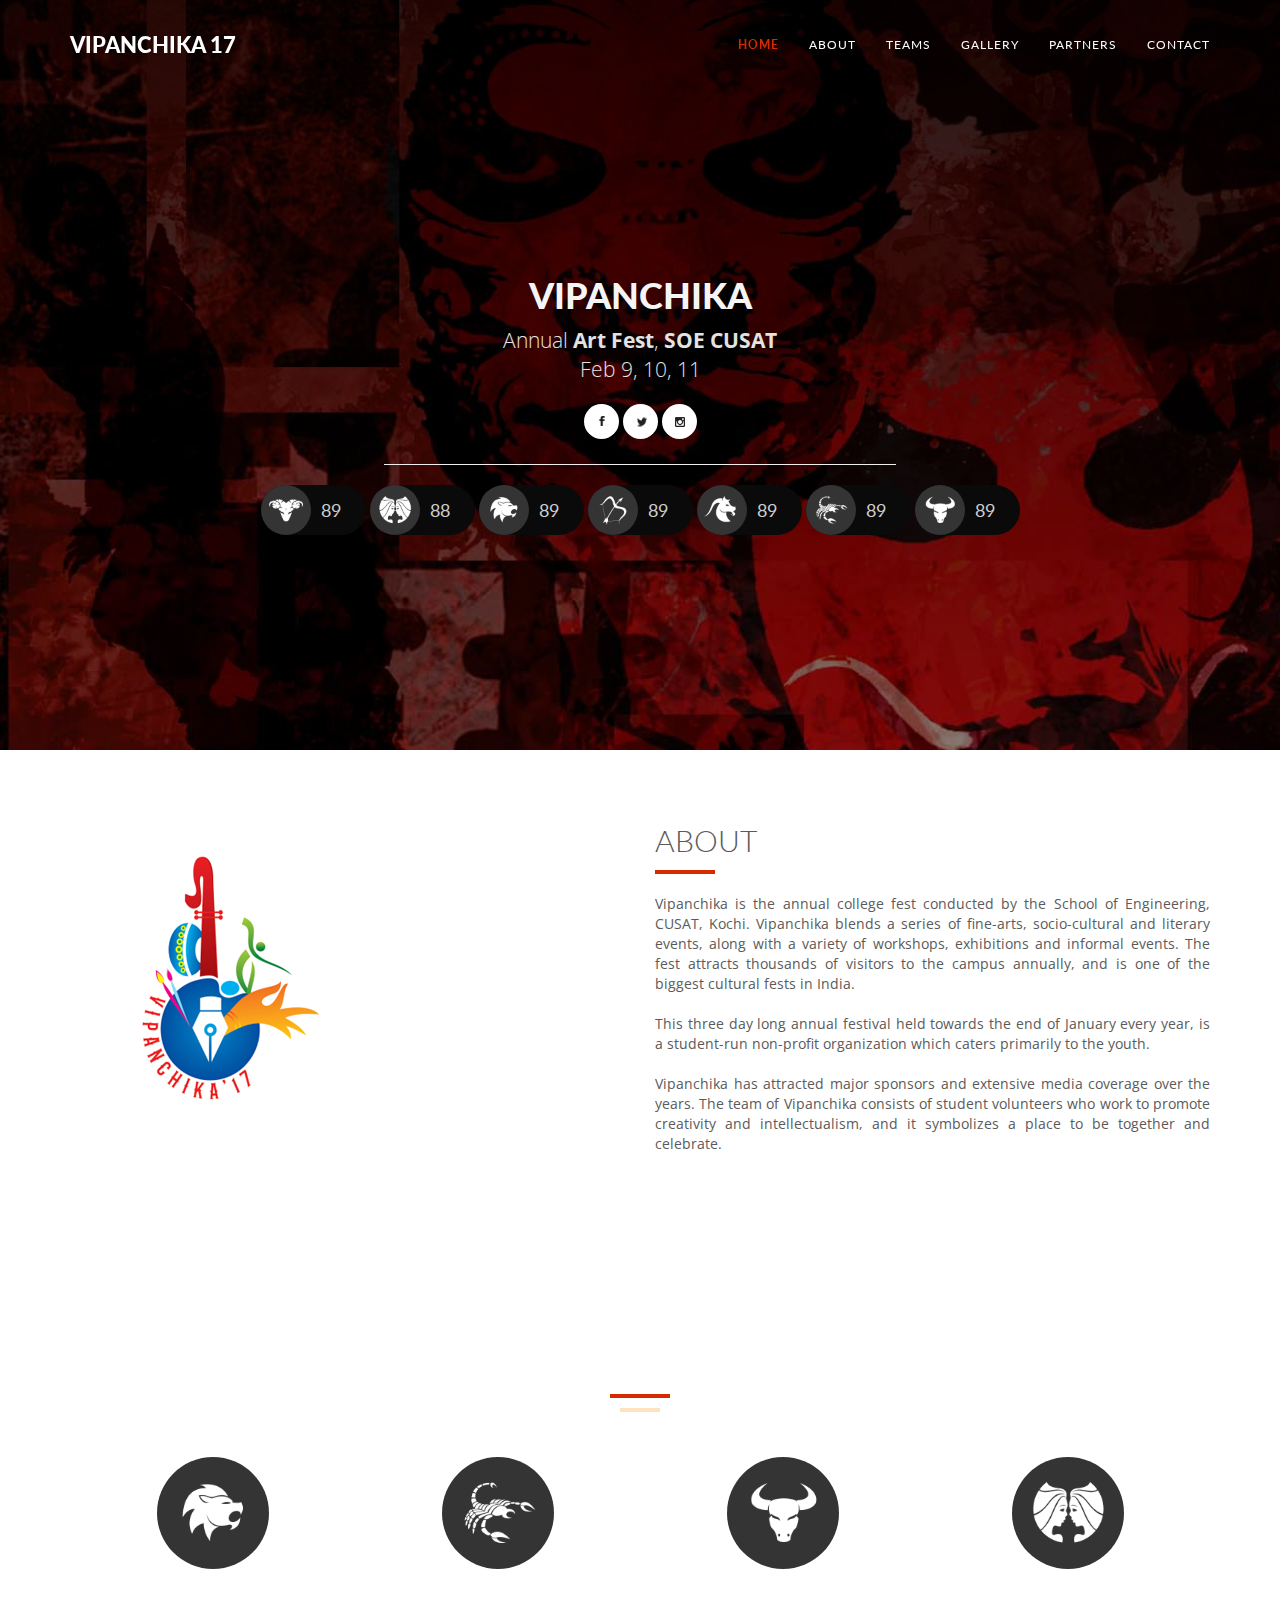
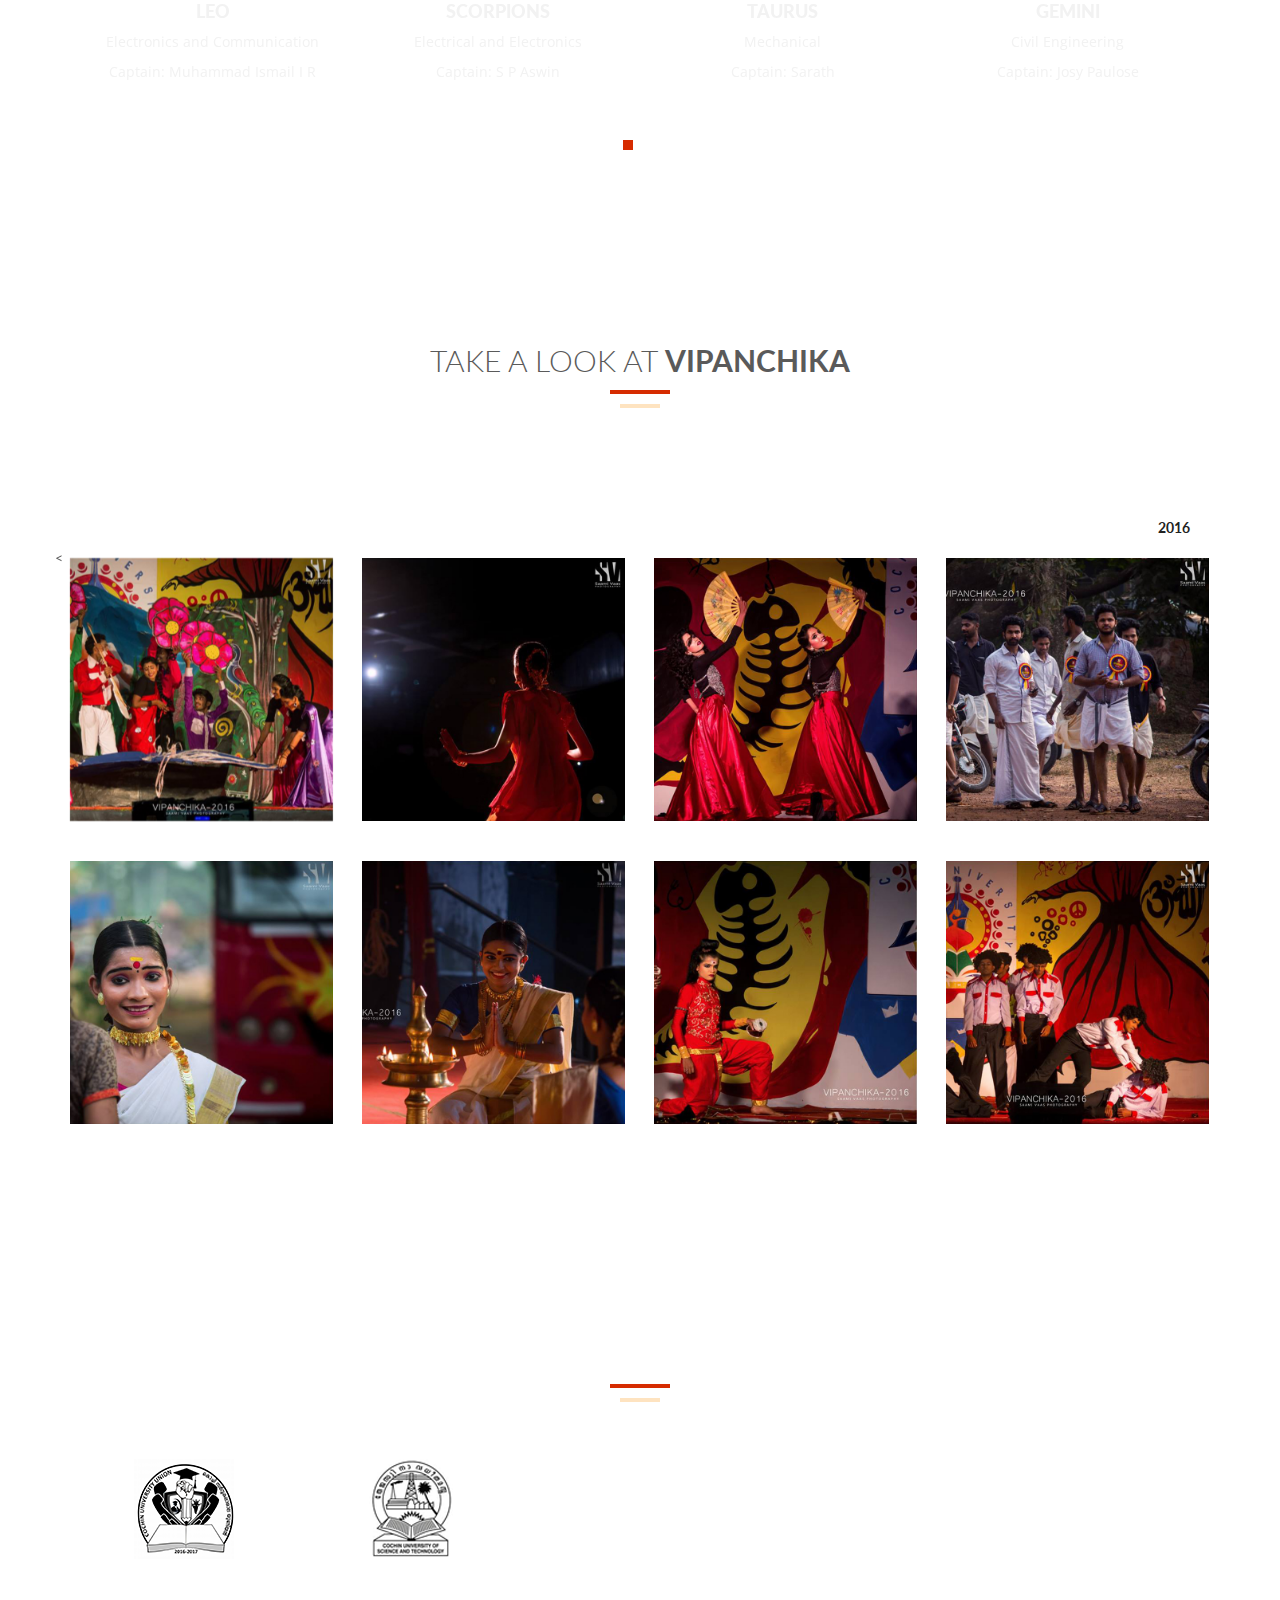
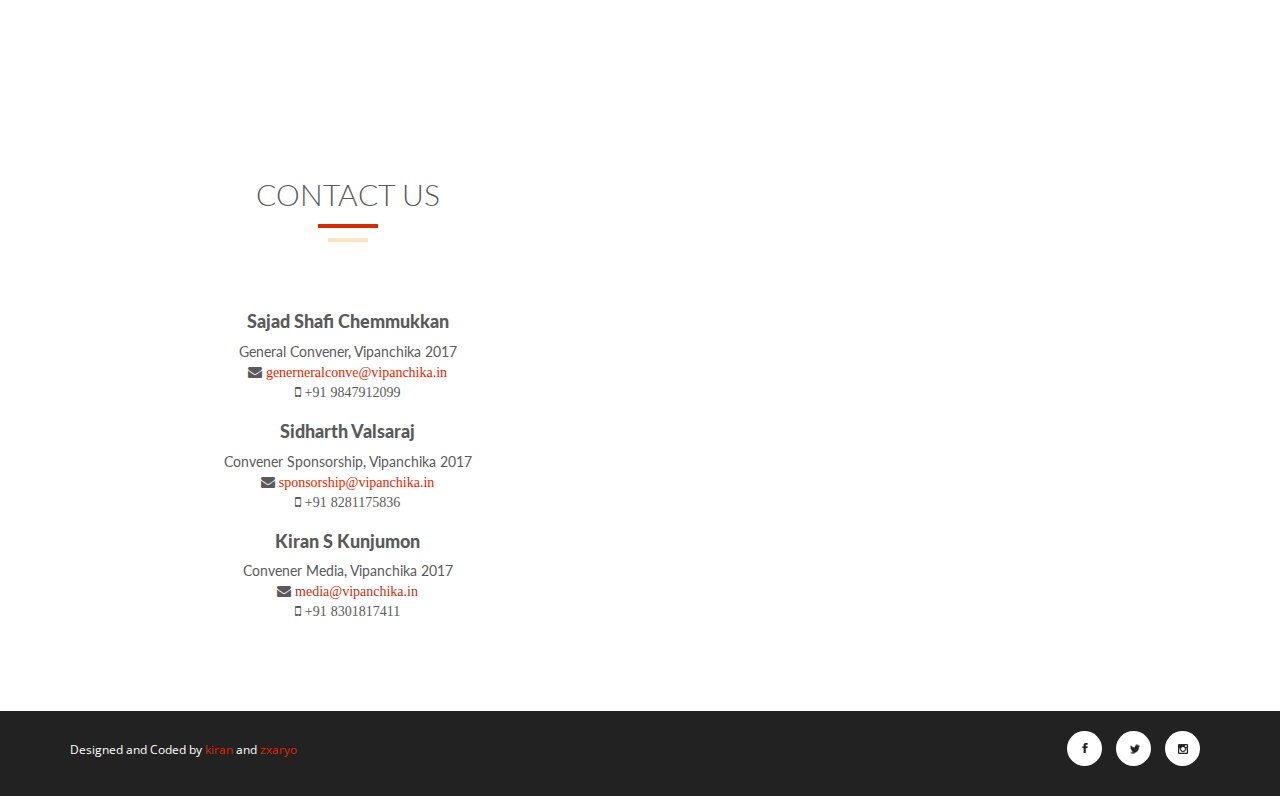
==== commit 3151998f: "huh" ====
--- a/index.html
+++ b/index.html
@@ -386,7 +386,7 @@
                             </a>
                         </div>
                     </div>
-                </div>
+                </div><
 
                 <div class="col-sm-6 col-md-3 col-lg-3 ">
                     <div class="portfolio-item">
@@ -466,7 +466,7 @@
                 <div class="col-sm-6 col-md-3 col-lg-3 web">
                     <div class="portfolio-item">
                         <div class="">
-                            <a href="#">
+                            <a href="./gallery.html">
                                 <div class="hover-text">
                                     <h4></h4>
                                     <small></small>
@@ -478,8 +478,8 @@
                     </div>
                 </div>
 
-            </div>
-        </div>
+            </div> 
+        </div> 
     </div>
 
         <!-- partners
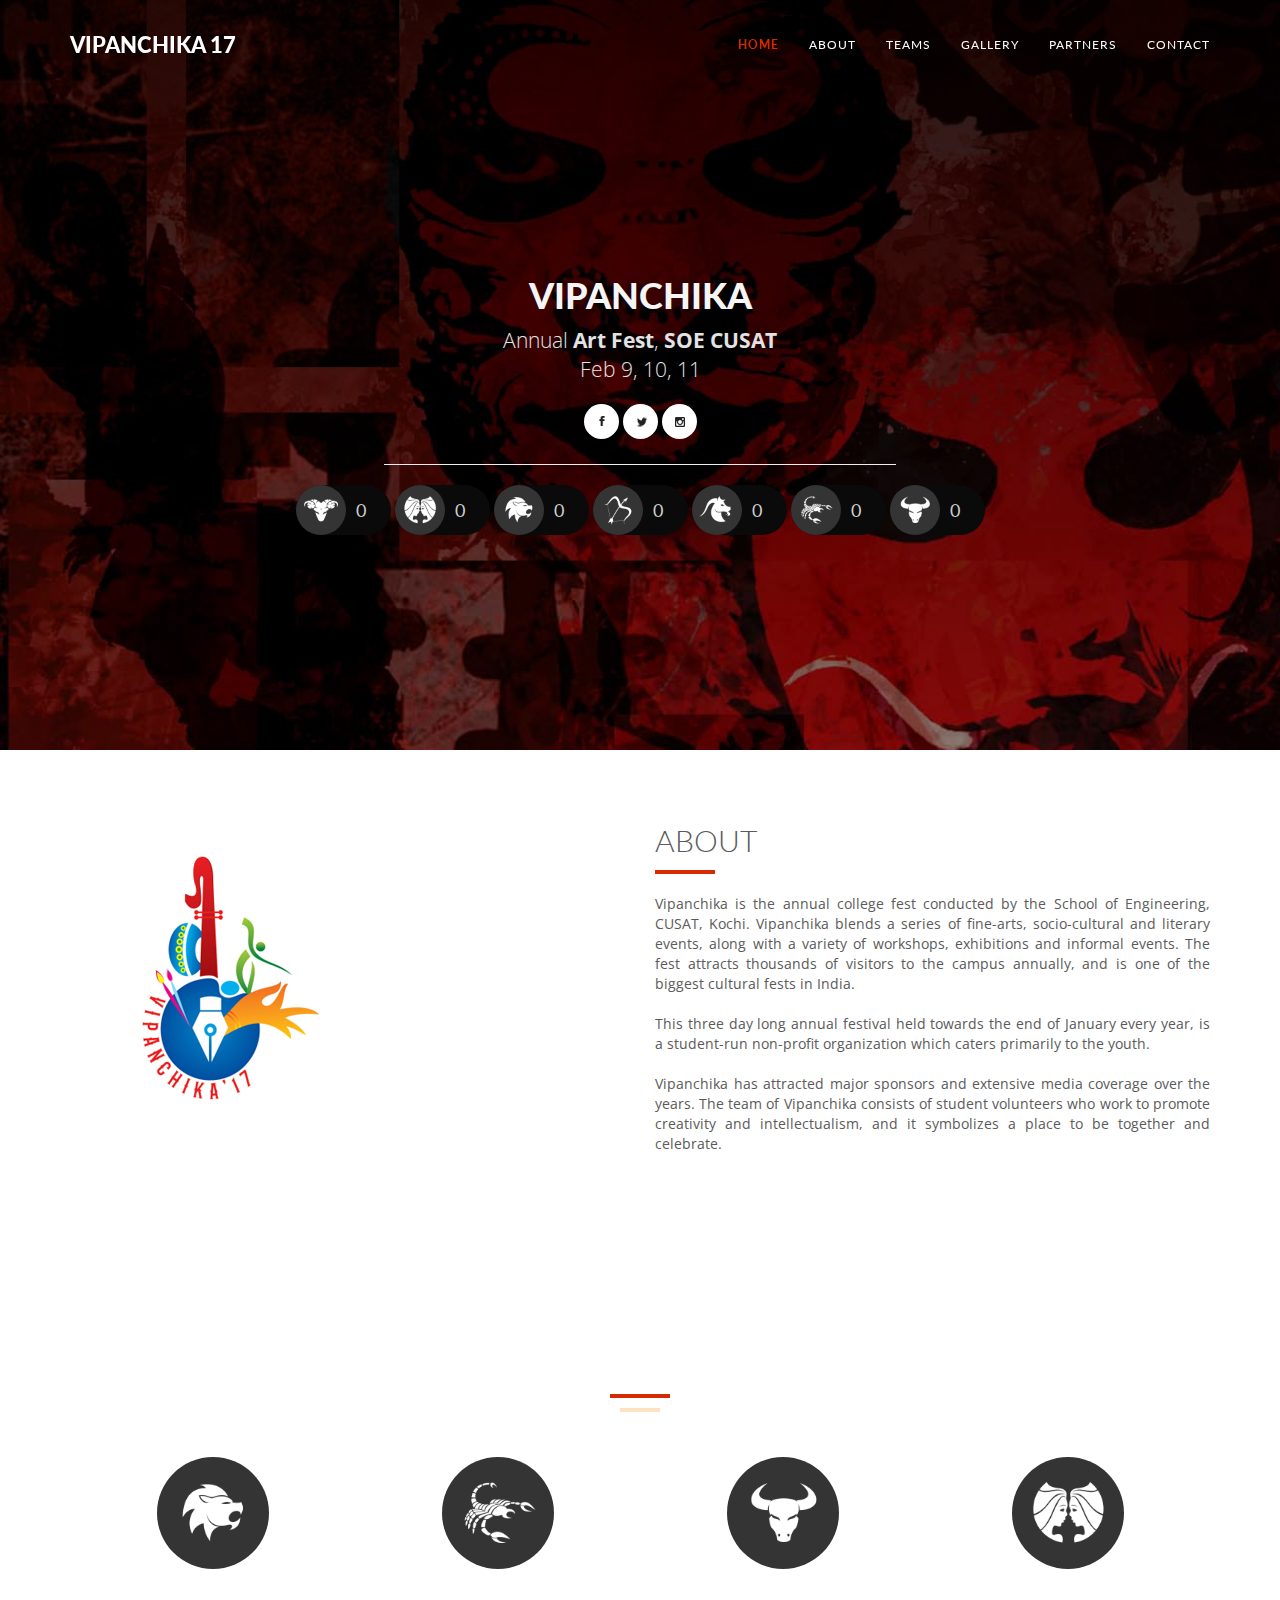
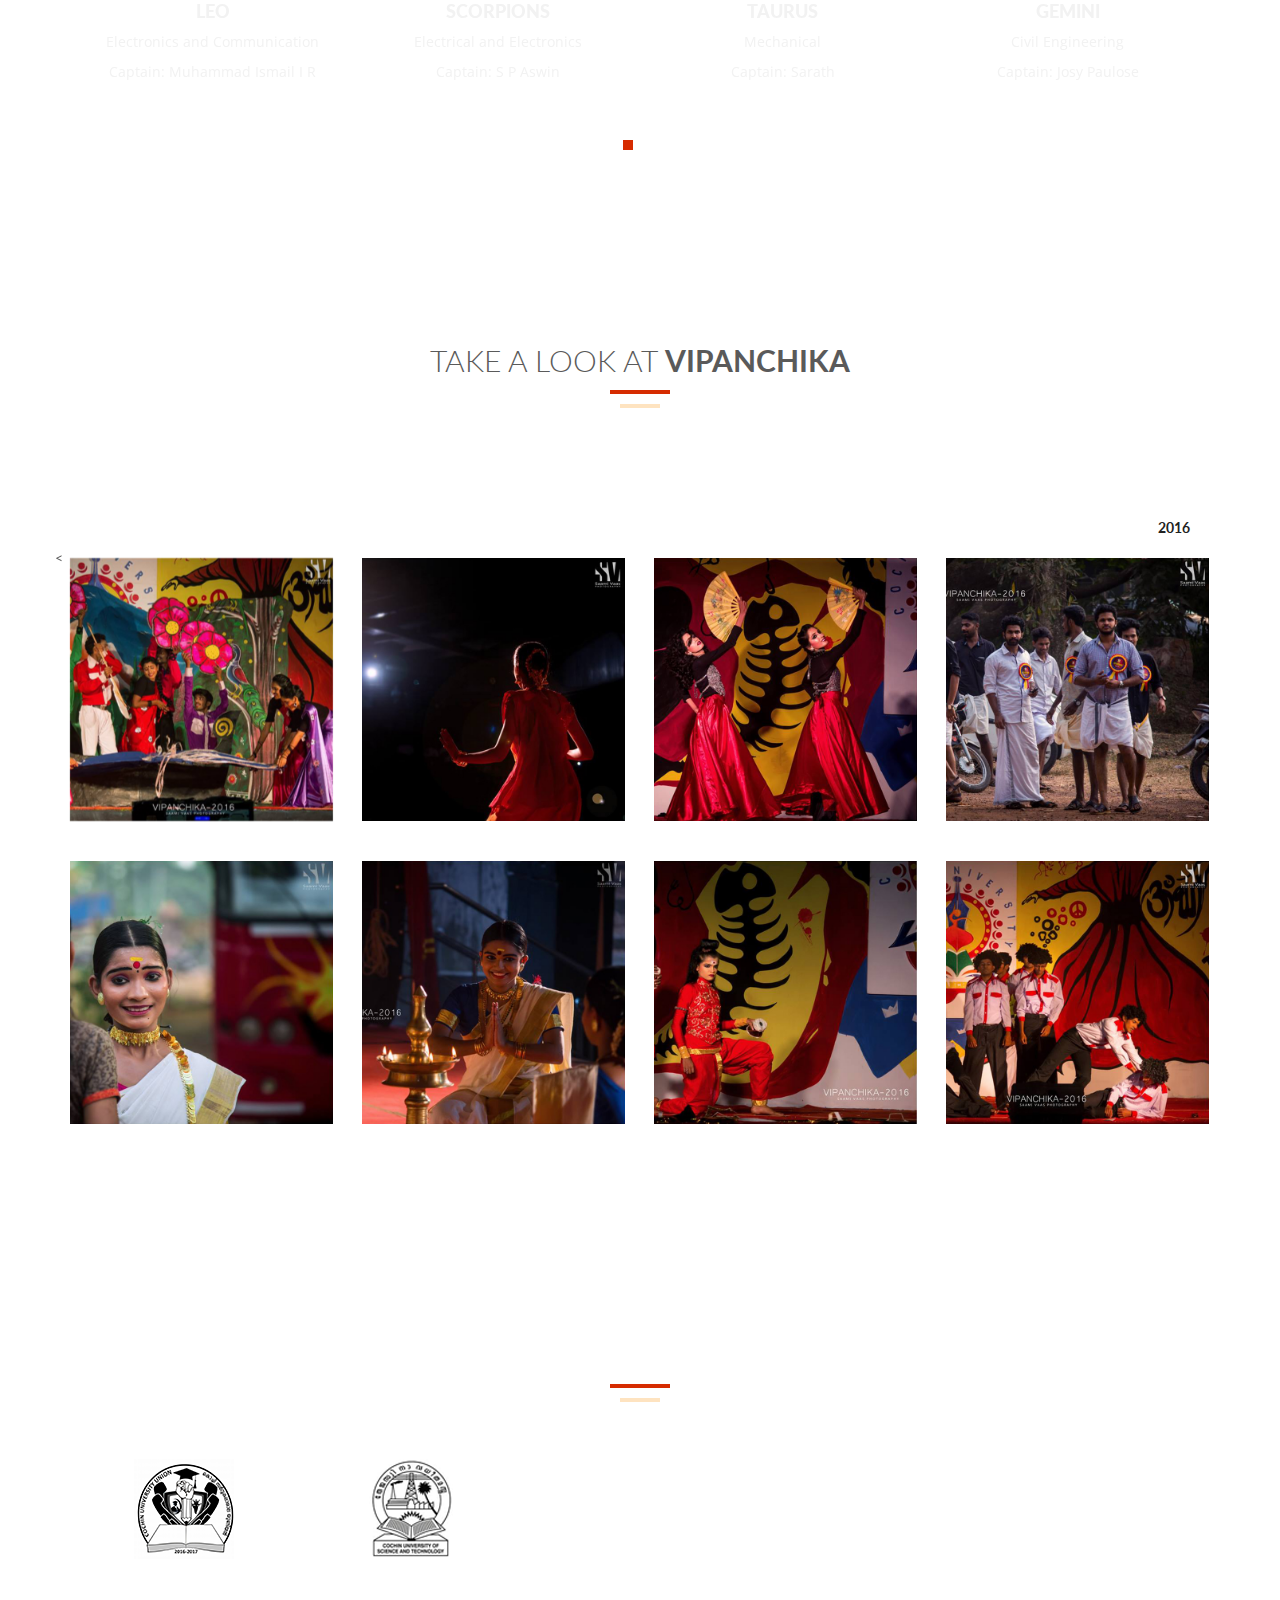
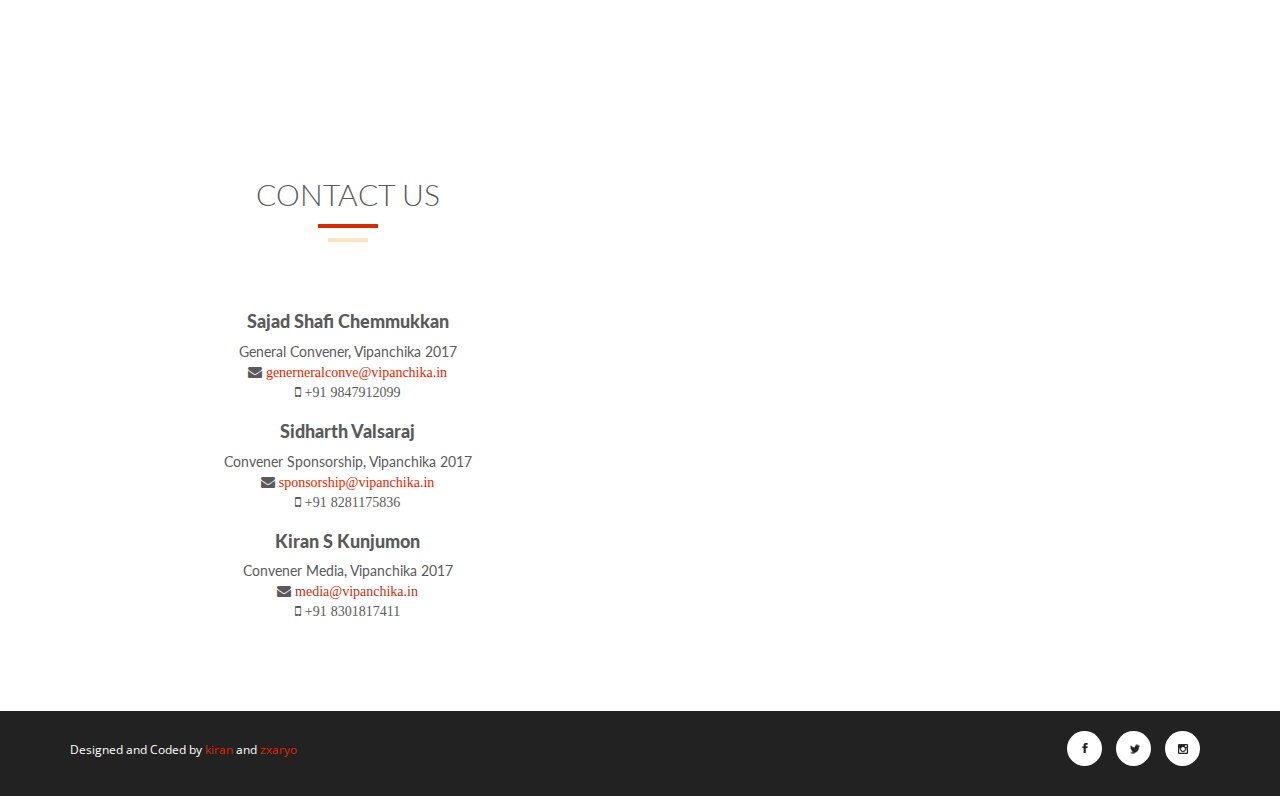
==== commit a2f5a3cb: "score" ====
--- a/index.html
+++ b/index.html
@@ -155,37 +155,37 @@
 
                 <div class="chip">
                 <img src="img/team/aries.png" alt="Aries" width="96" height="96">
-                  89
+                  0
                   
                 </div>
                 <div class="chip">
                   <img src="img/team/gemni.png" alt="Gemni" width="96" height="96">
-                  88
+                  0
                   
                 </div>
                 <div class="chip">
                   <img src="img/team/leo.png" alt="Person" width="96" height="96">
-                  89
+                  0
                   
                 </div>
                 <div class="chip">
                   <img src="img/team/sagittarius.png" alt="Person" width="96" height="96">
-                  89
+                  0
                   
                 </div>
                 <div class="chip">
                   <img src="img/team/capricon.png" alt="Person" width="96" height="96">
-                  89
+                  0
                   
                 </div>
                 <div class="chip">
                   <img src="img/team/scorpio.png" alt="Person" width="96" height="96">
-                  89
+                  0
                   
                 </div>
                 <div class="chip">
                   <img src="img/team/tarus.png" alt="Person" width="96" height="96">
-                  89
+                  0
                   
                 </div>
                 <br>
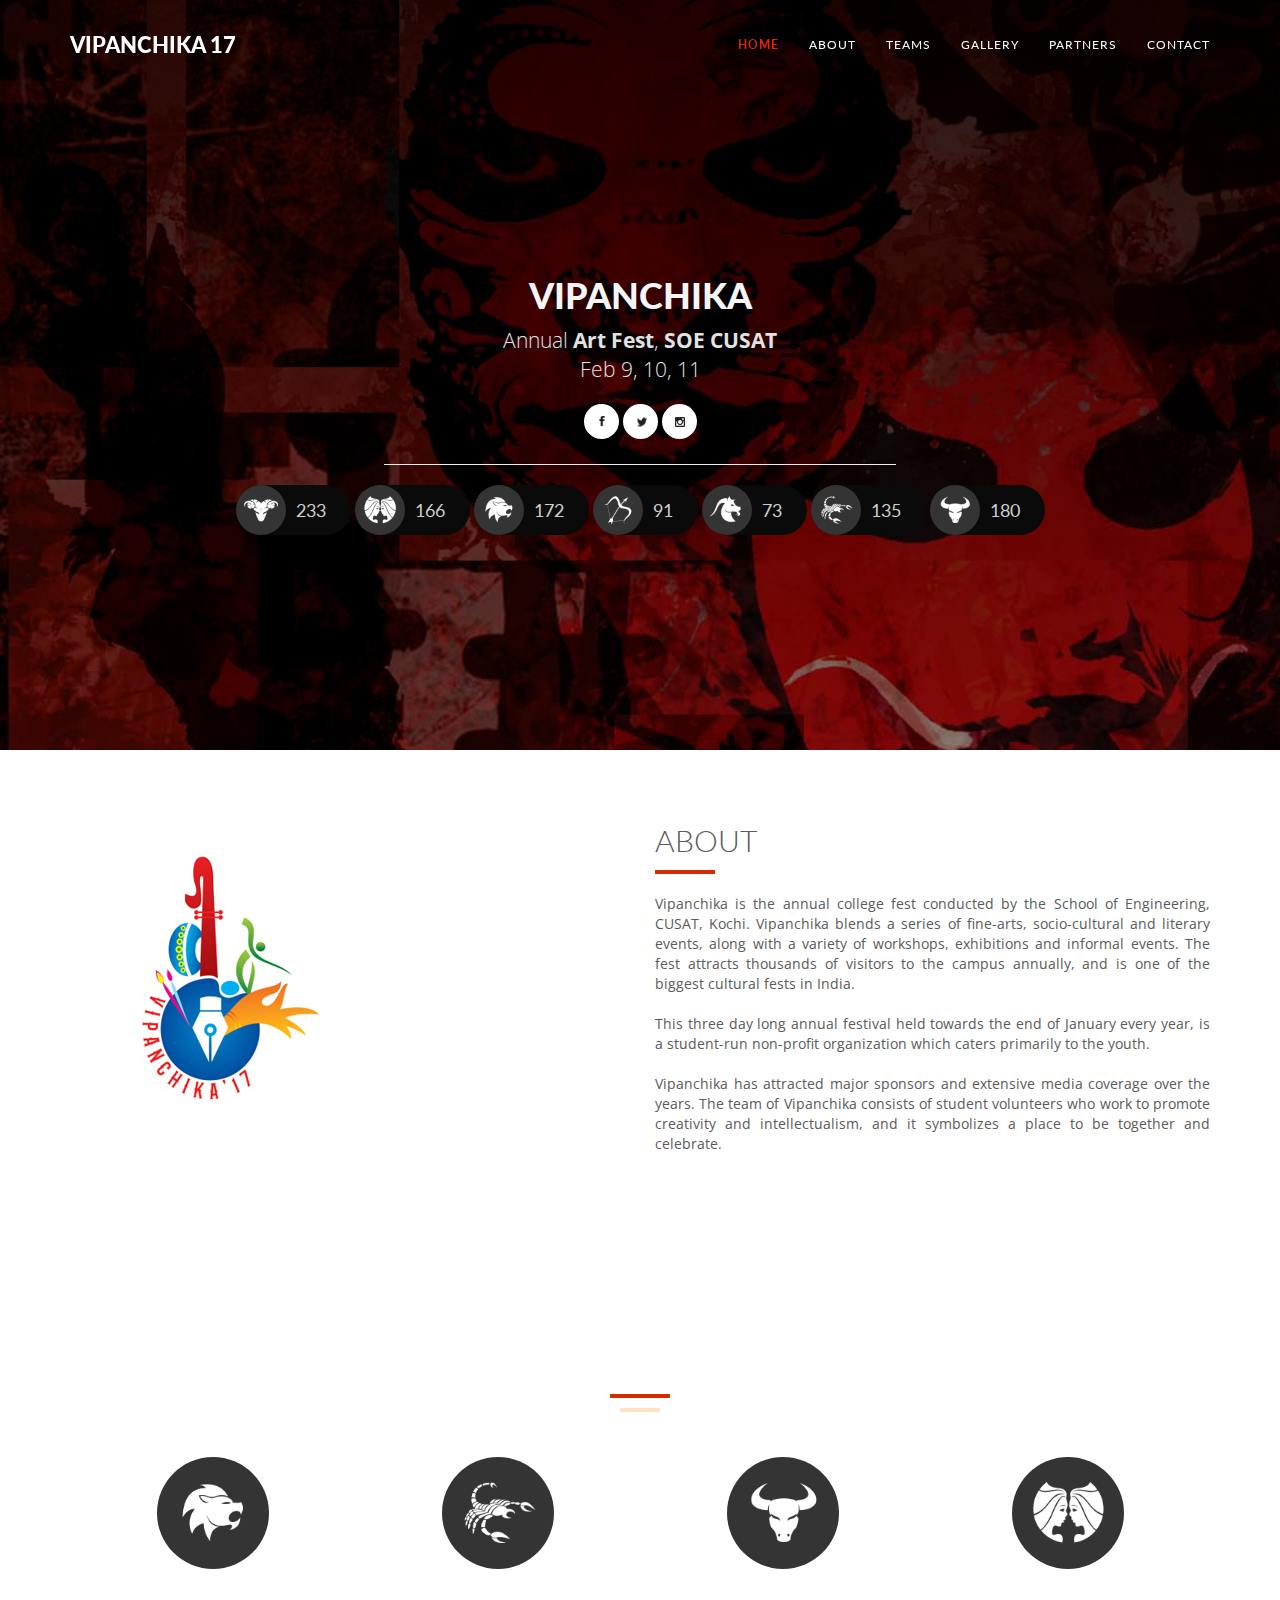
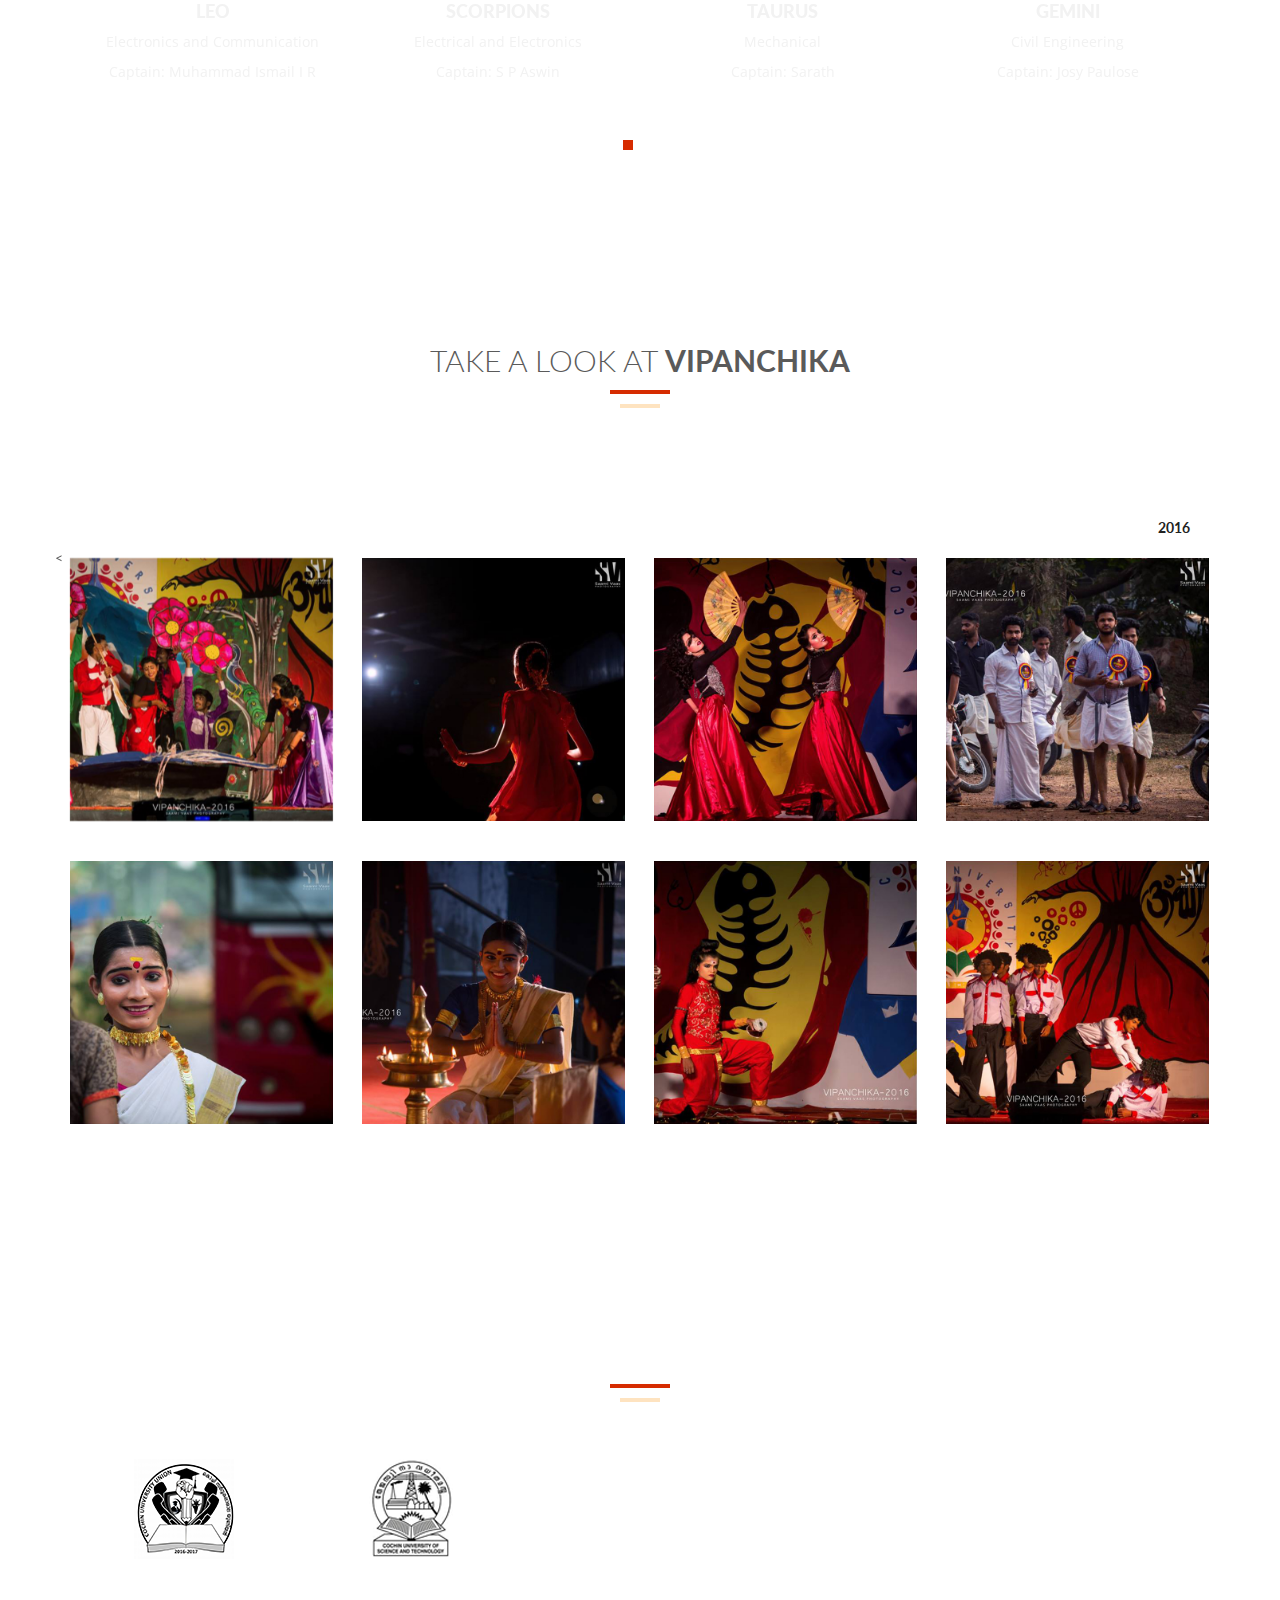
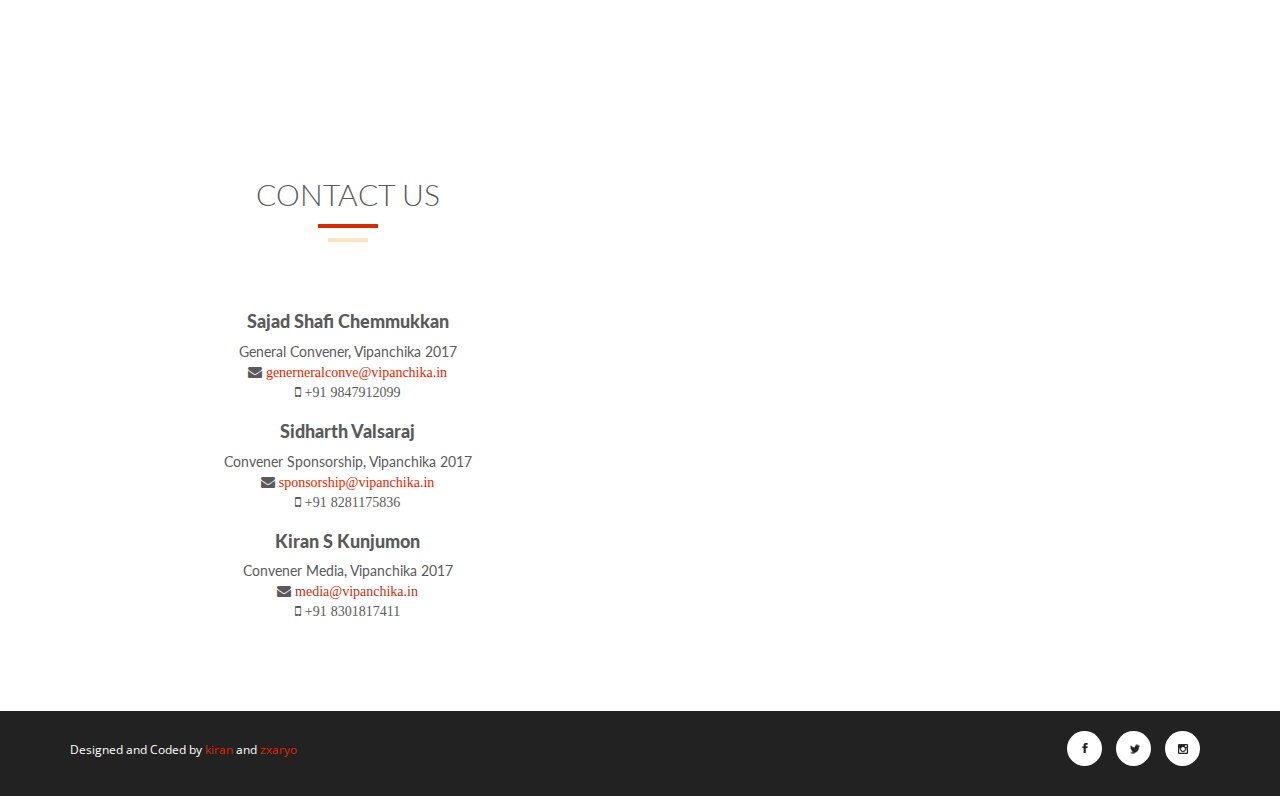
==== commit 195cb3f1: "points" ====
--- a/index.html
+++ b/index.html
@@ -155,37 +155,37 @@
 
                 <div class="chip">
                 <img src="img/team/aries.png" alt="Aries" width="96" height="96">
-                  0
+                  233
                   
                 </div>
                 <div class="chip">
                   <img src="img/team/gemni.png" alt="Gemni" width="96" height="96">
-                  0
-                  
+                  166
+              
                 </div>
                 <div class="chip">
                   <img src="img/team/leo.png" alt="Person" width="96" height="96">
-                  0
+                  172
                   
                 </div>
                 <div class="chip">
                   <img src="img/team/sagittarius.png" alt="Person" width="96" height="96">
-                  0
+                  91
                   
                 </div>
                 <div class="chip">
                   <img src="img/team/capricon.png" alt="Person" width="96" height="96">
-                  0
+                  73
                   
                 </div>
                 <div class="chip">
                   <img src="img/team/scorpio.png" alt="Person" width="96" height="96">
-                  0
+                  135
                   
                 </div>
                 <div class="chip">
                   <img src="img/team/tarus.png" alt="Person" width="96" height="96">
-                  0
+                  180
                   
                 </div>
                 <br>
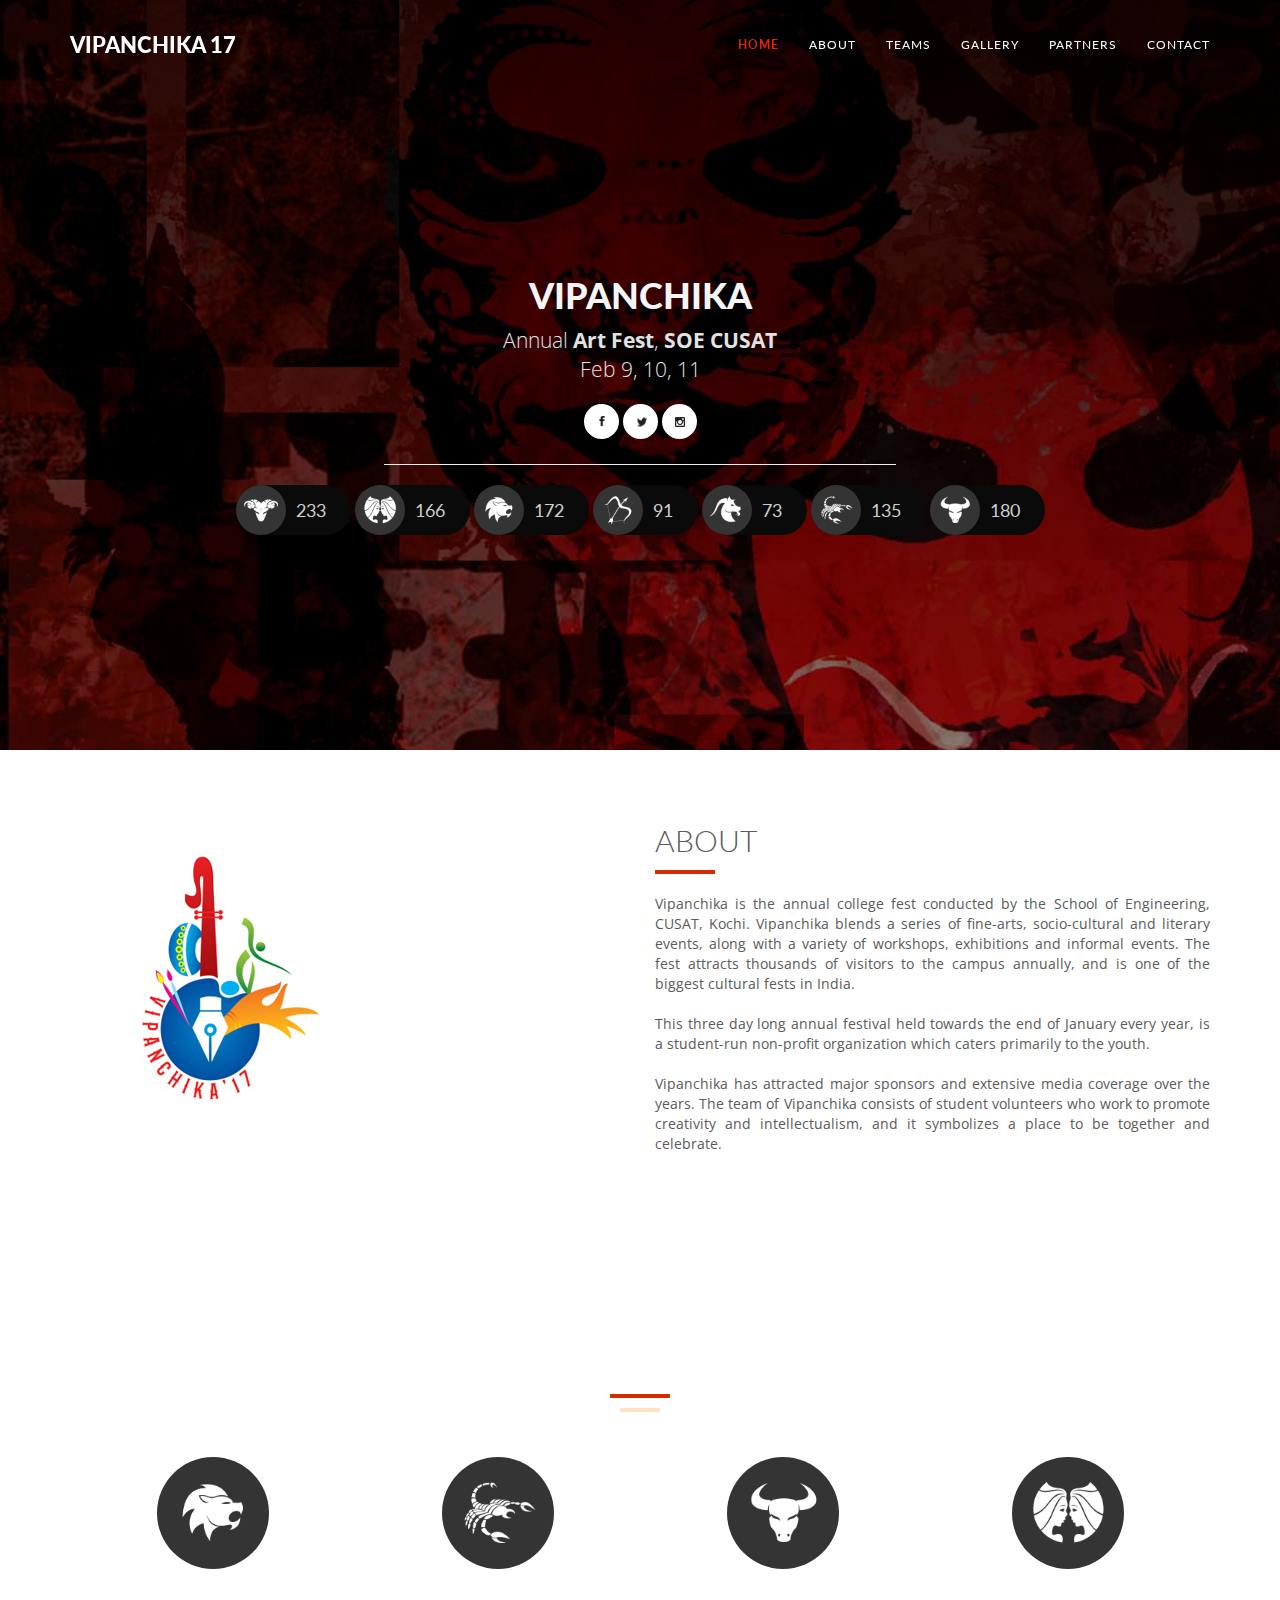
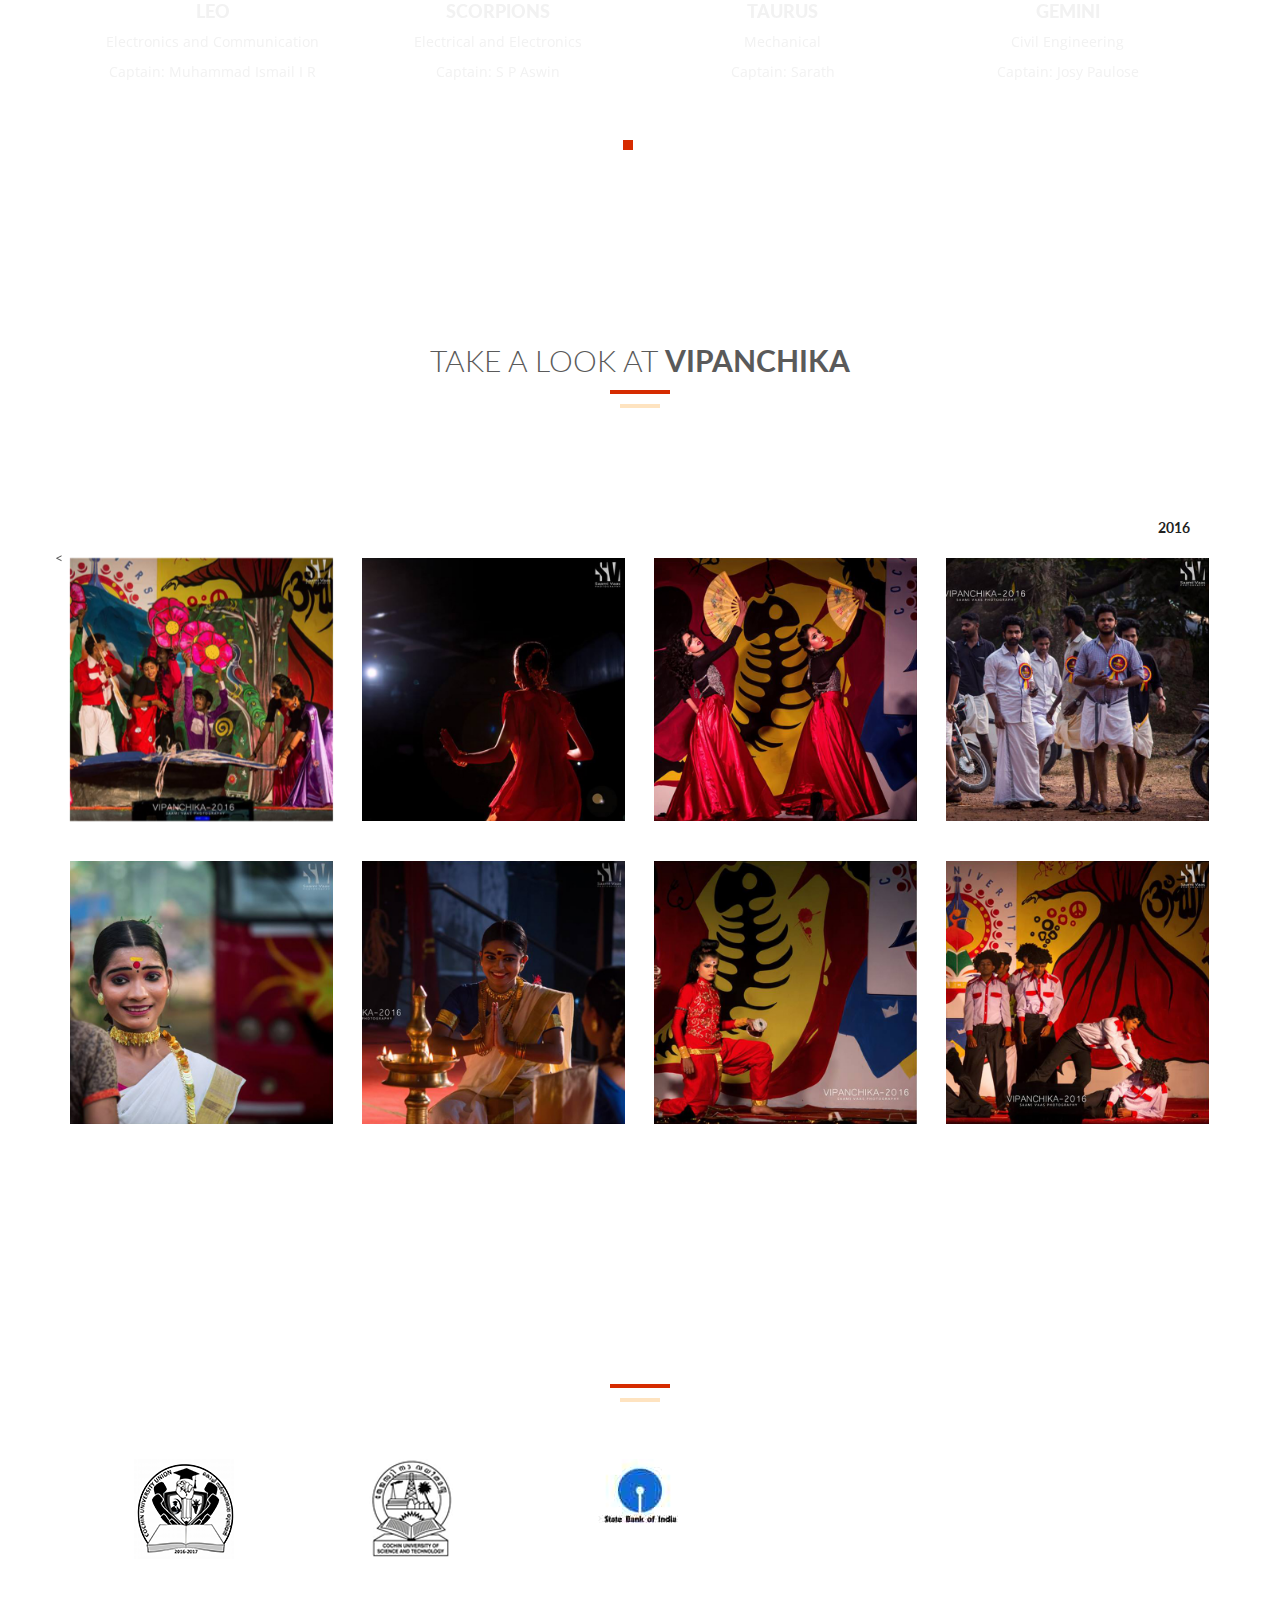
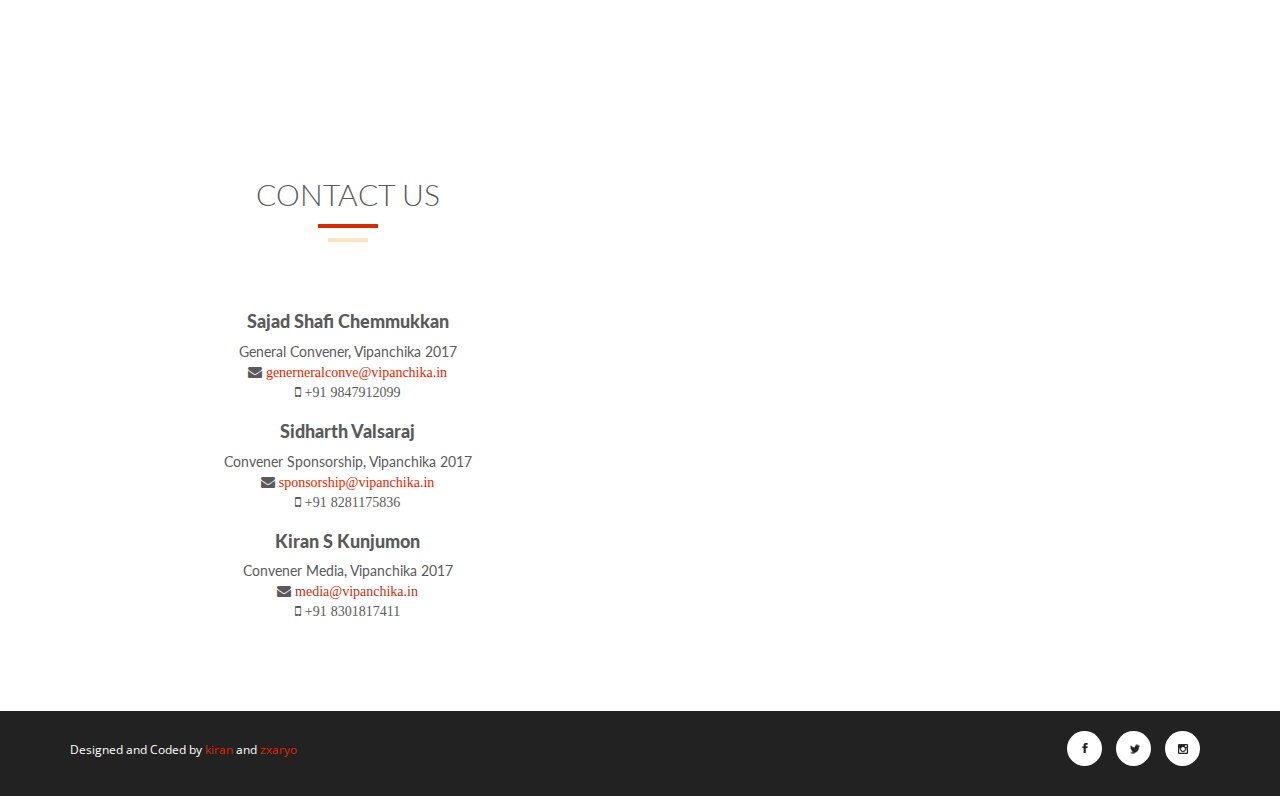
==== commit 00643ed3: "sbi" ====
--- a/index.html
+++ b/index.html
@@ -185,7 +185,7 @@
                 </div>
                 <div class="chip">
                   <img src="img/team/tarus.png" alt="Person" width="96" height="96">
-                  180
+                  180 
                   
                 </div>
                 <br>
@@ -501,10 +501,10 @@
                     <div class="item">
                         <a href="http://cusat.ac.in" target="_blank"><img src="img/client/cusat.png"></a>
                     </div>
-                   <!-- <div class="item">
-                        <img src="img/client/03.png">
-                    </div>
-                    <div class="item">
+                    <div class="item">
+                        <img src="img/client/sbi.jpg">
+                    </div>
+                    <!--<div class="item">
                         <img src="img/client/04.png">
                     </div>
                     <div class="item">
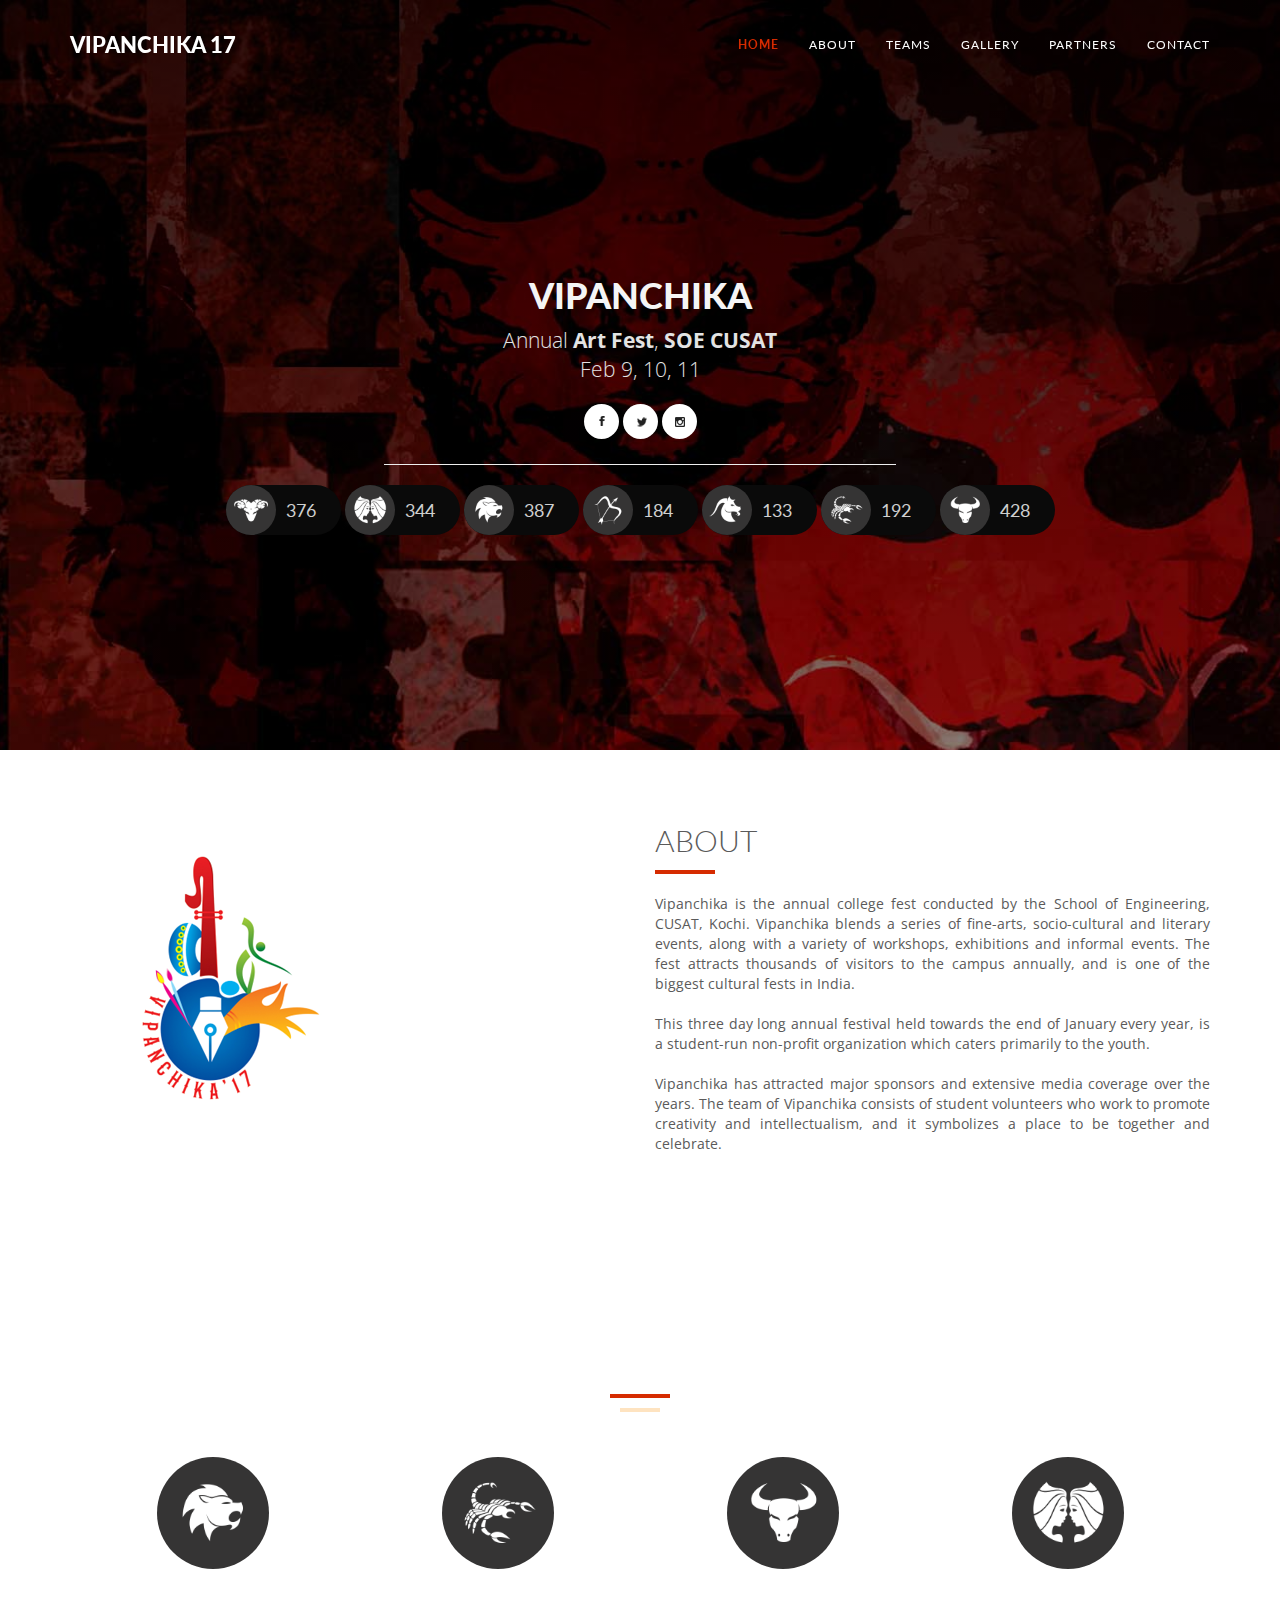
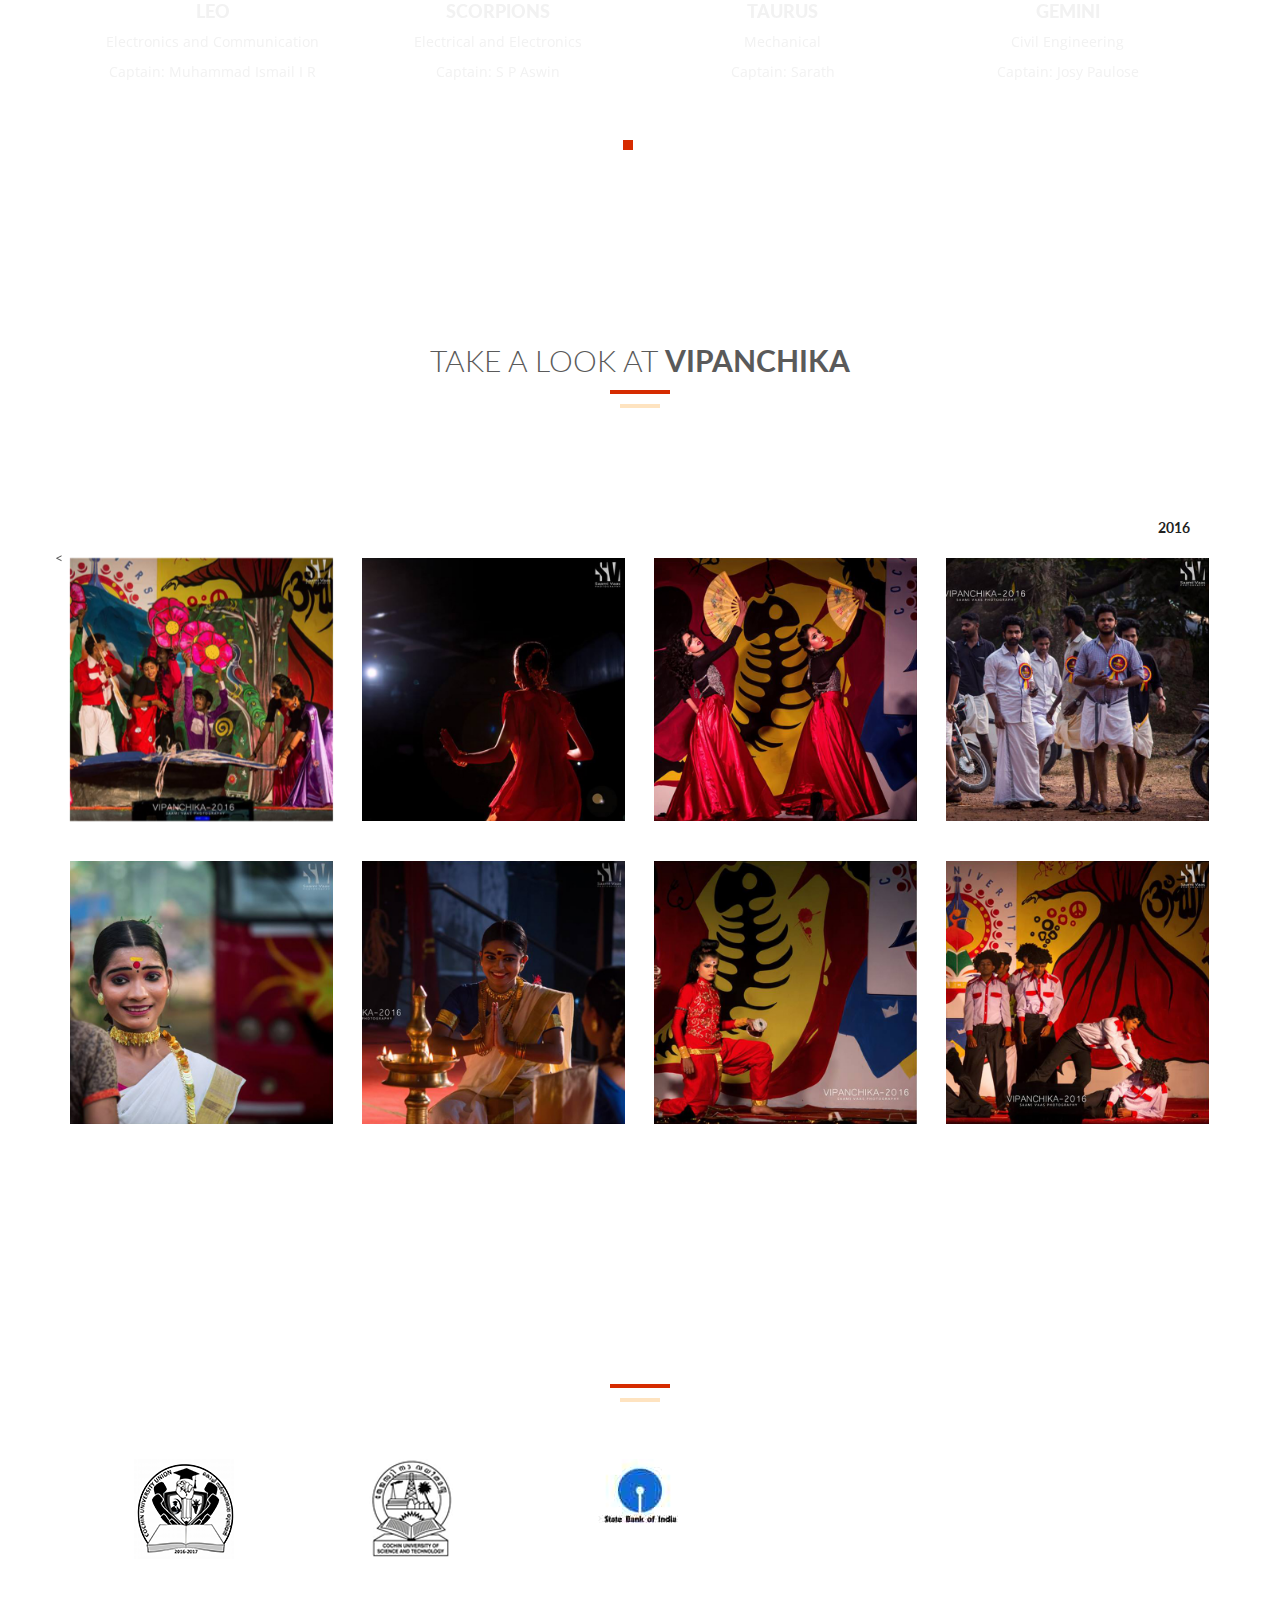
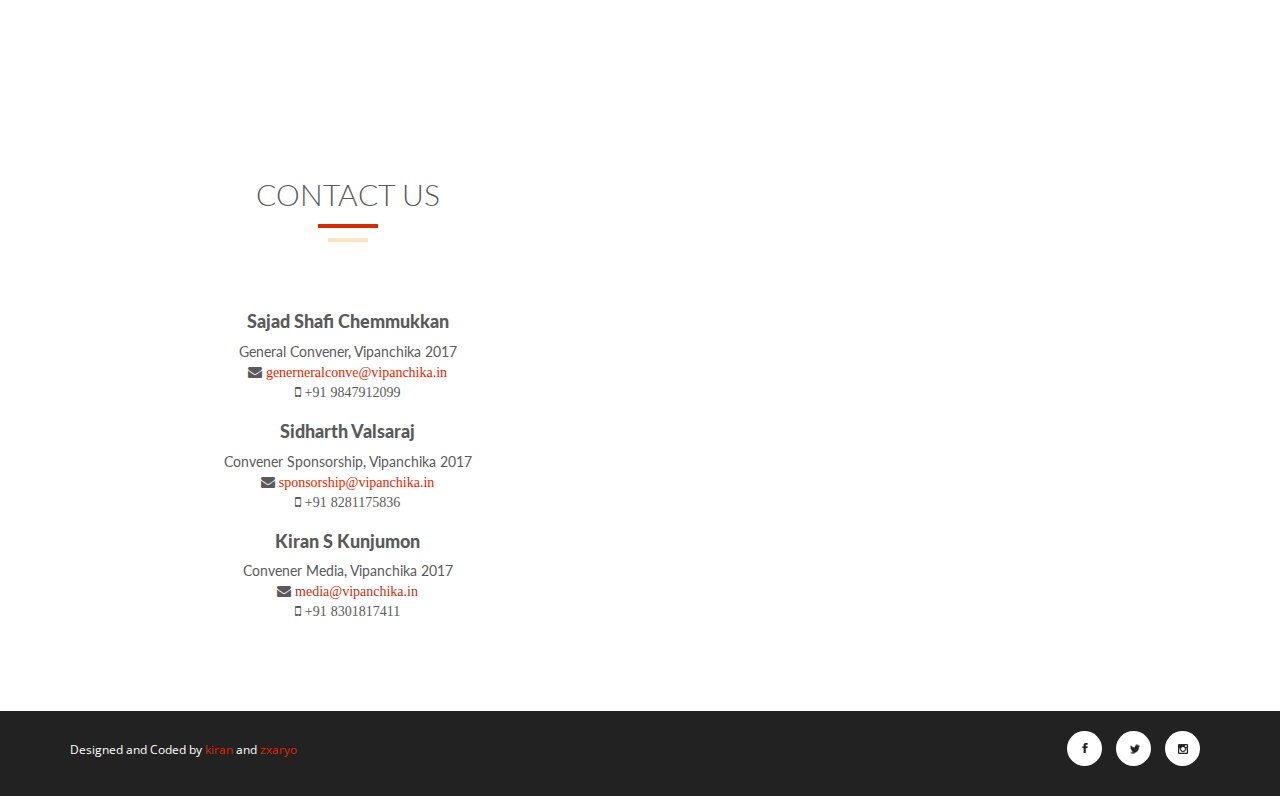
==== commit f8298778: "point" ====
--- a/index.html
+++ b/index.html
@@ -155,37 +155,37 @@
 
                 <div class="chip">
                 <img src="img/team/aries.png" alt="Aries" width="96" height="96">
-                  233
+                  376
                   
                 </div>
                 <div class="chip">
                   <img src="img/team/gemni.png" alt="Gemni" width="96" height="96">
-                  166
+                  344
               
                 </div>
                 <div class="chip">
                   <img src="img/team/leo.png" alt="Person" width="96" height="96">
-                  172
+                  387
                   
                 </div>
                 <div class="chip">
                   <img src="img/team/sagittarius.png" alt="Person" width="96" height="96">
-                  91
+                  184
                   
                 </div>
                 <div class="chip">
                   <img src="img/team/capricon.png" alt="Person" width="96" height="96">
-                  73
+                  133
                   
                 </div>
                 <div class="chip">
                   <img src="img/team/scorpio.png" alt="Person" width="96" height="96">
-                  135
+                  192
                   
                 </div>
                 <div class="chip">
                   <img src="img/team/tarus.png" alt="Person" width="96" height="96">
-                  180 
+                 428 
                   
                 </div>
                 <br>
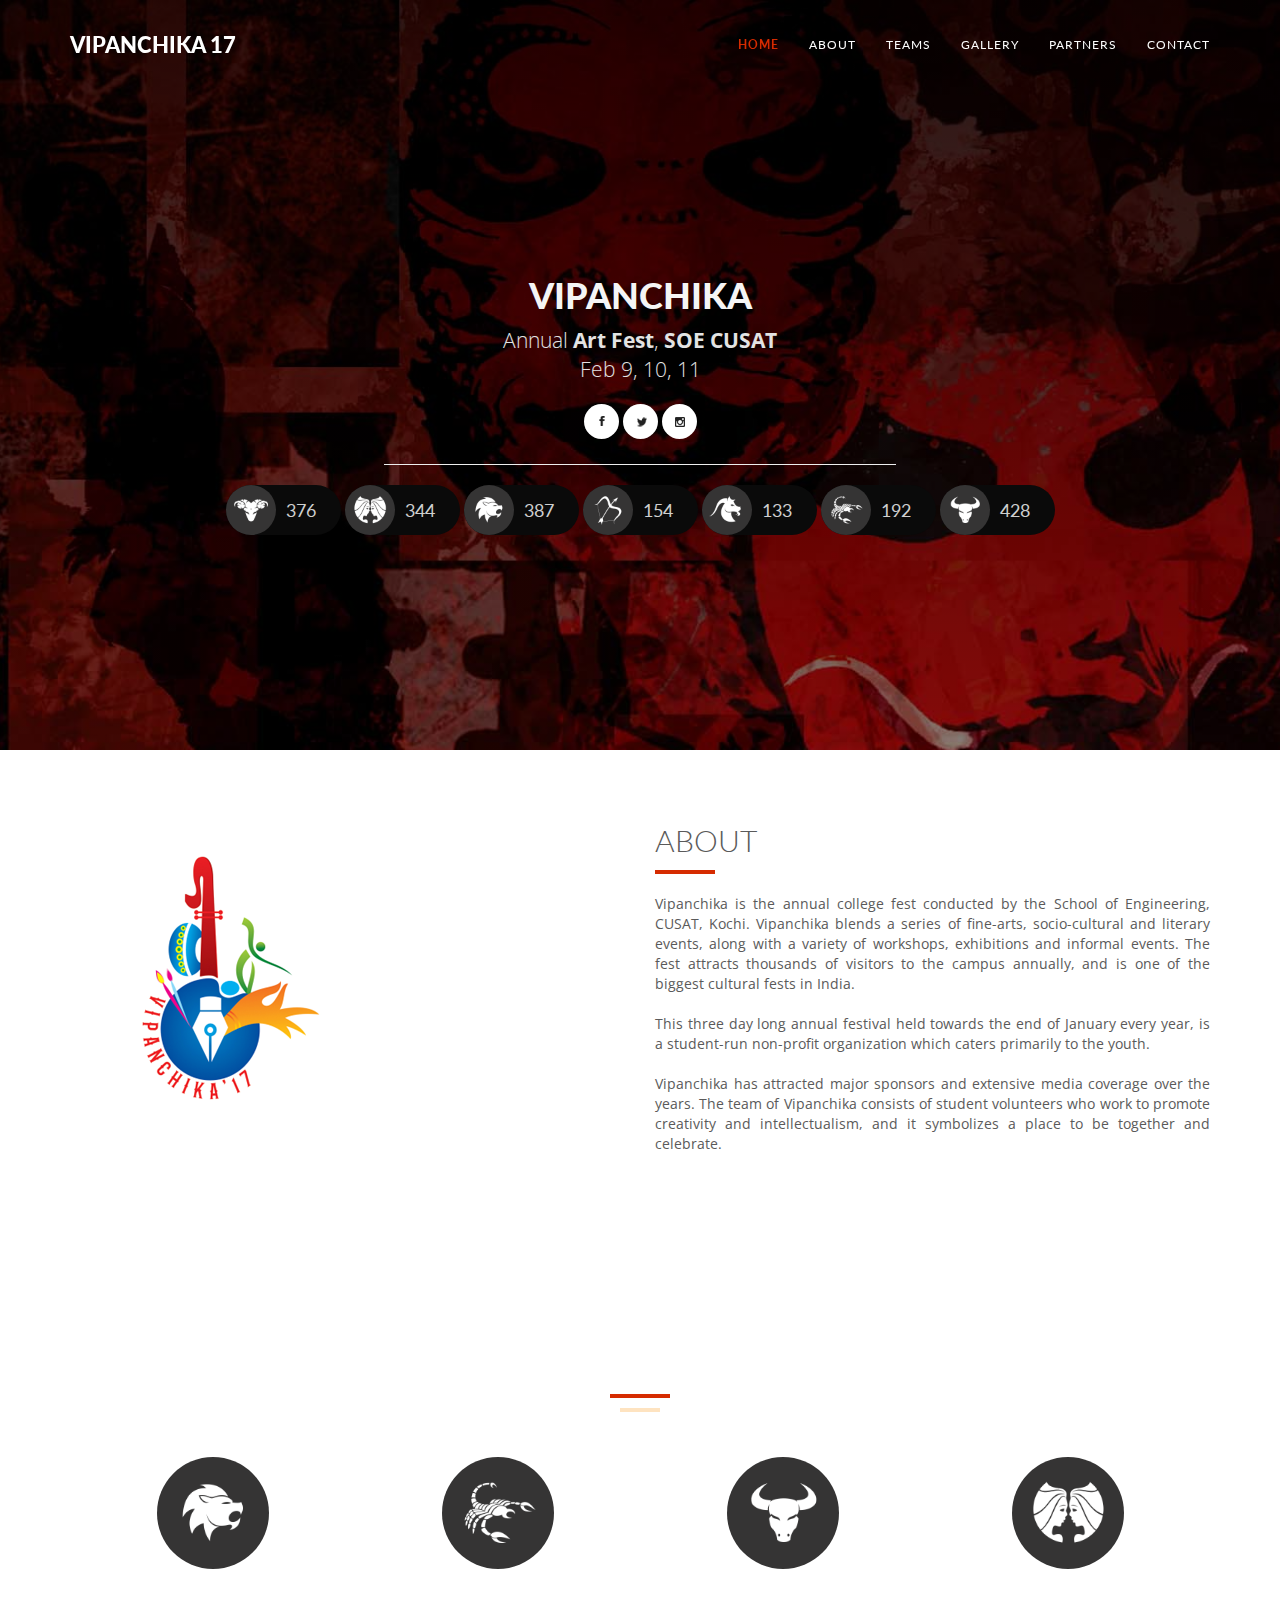
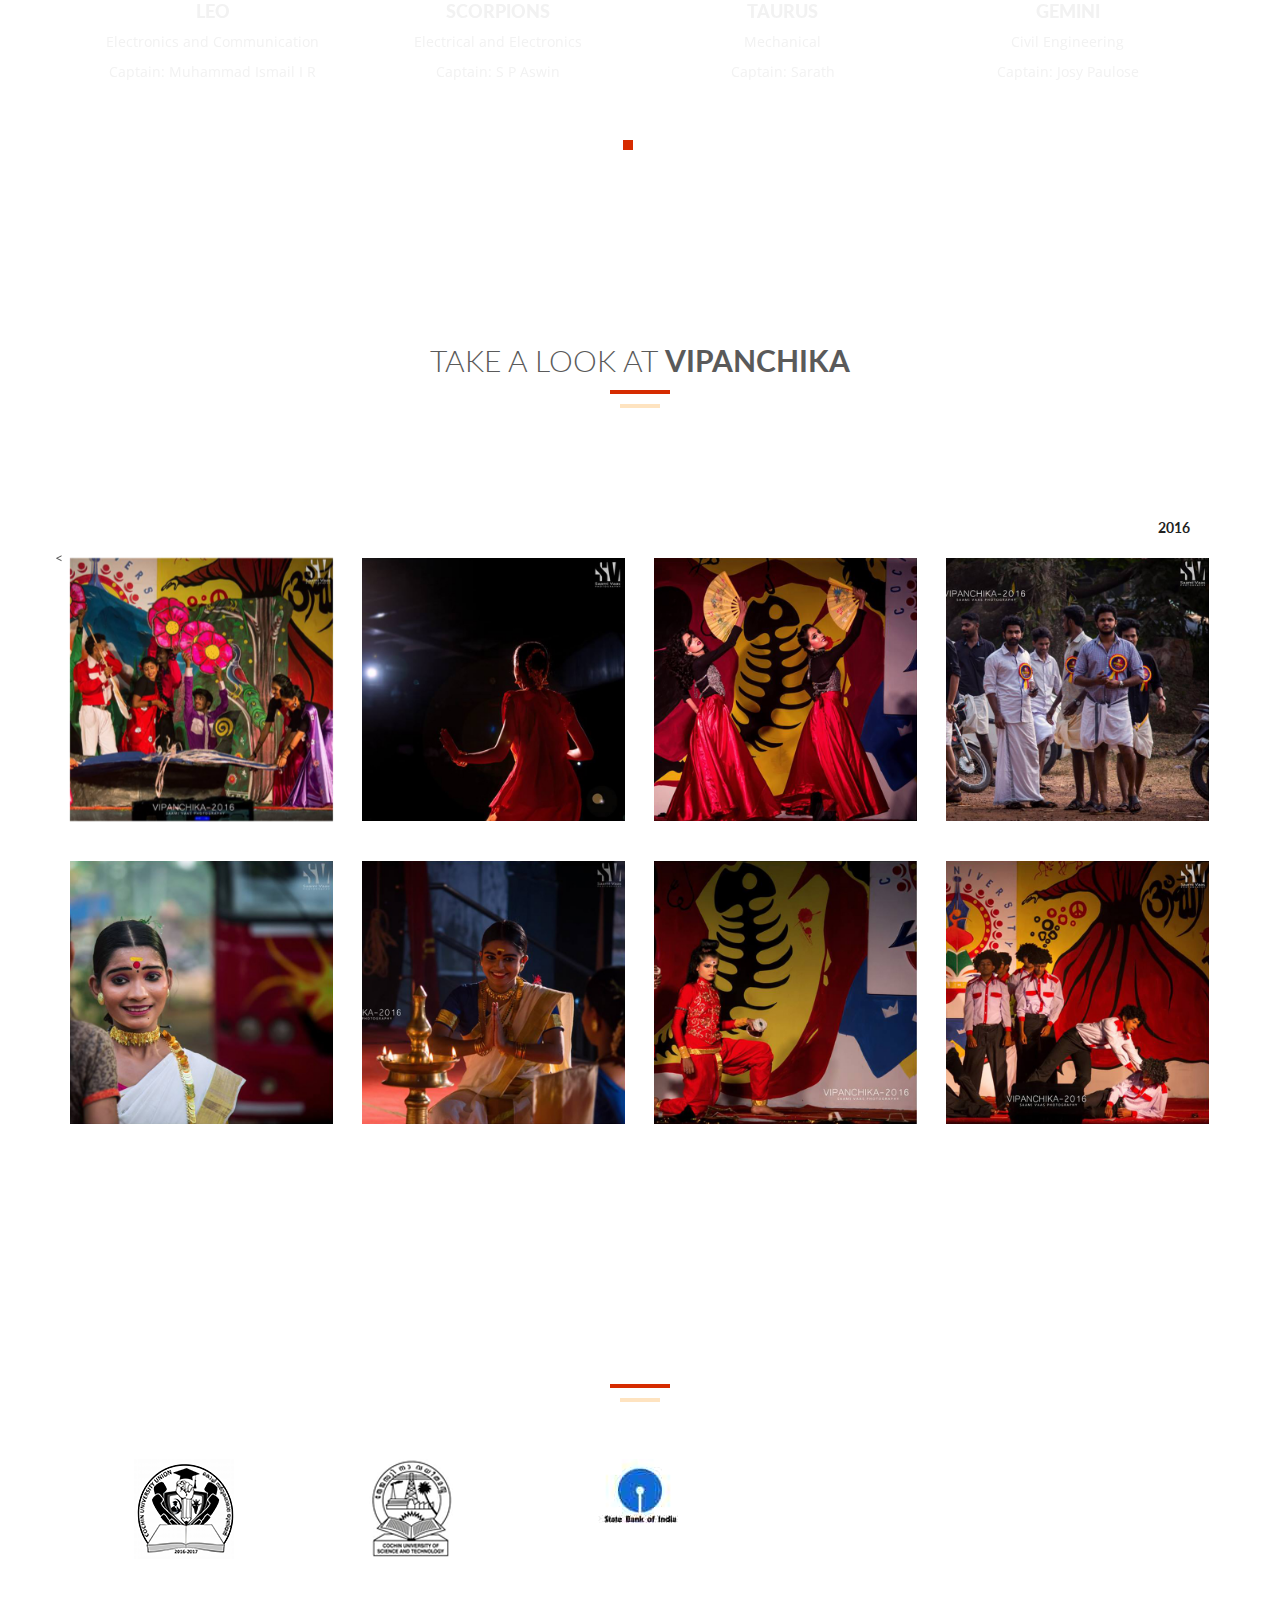
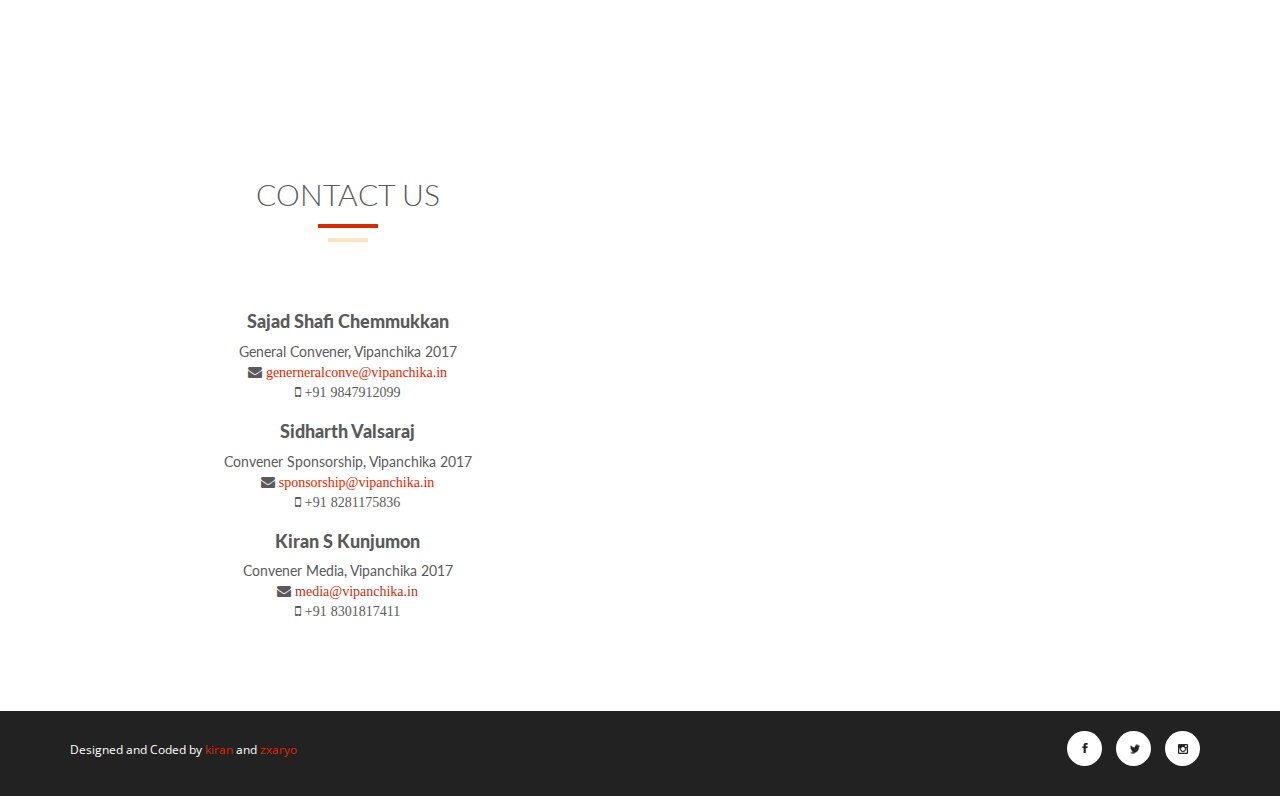
==== commit aea1f61d: "points" ====
--- a/index.html
+++ b/index.html
@@ -170,7 +170,7 @@
                 </div>
                 <div class="chip">
                   <img src="img/team/sagittarius.png" alt="Person" width="96" height="96">
-                  184
+                  154
                   
                 </div>
                 <div class="chip">
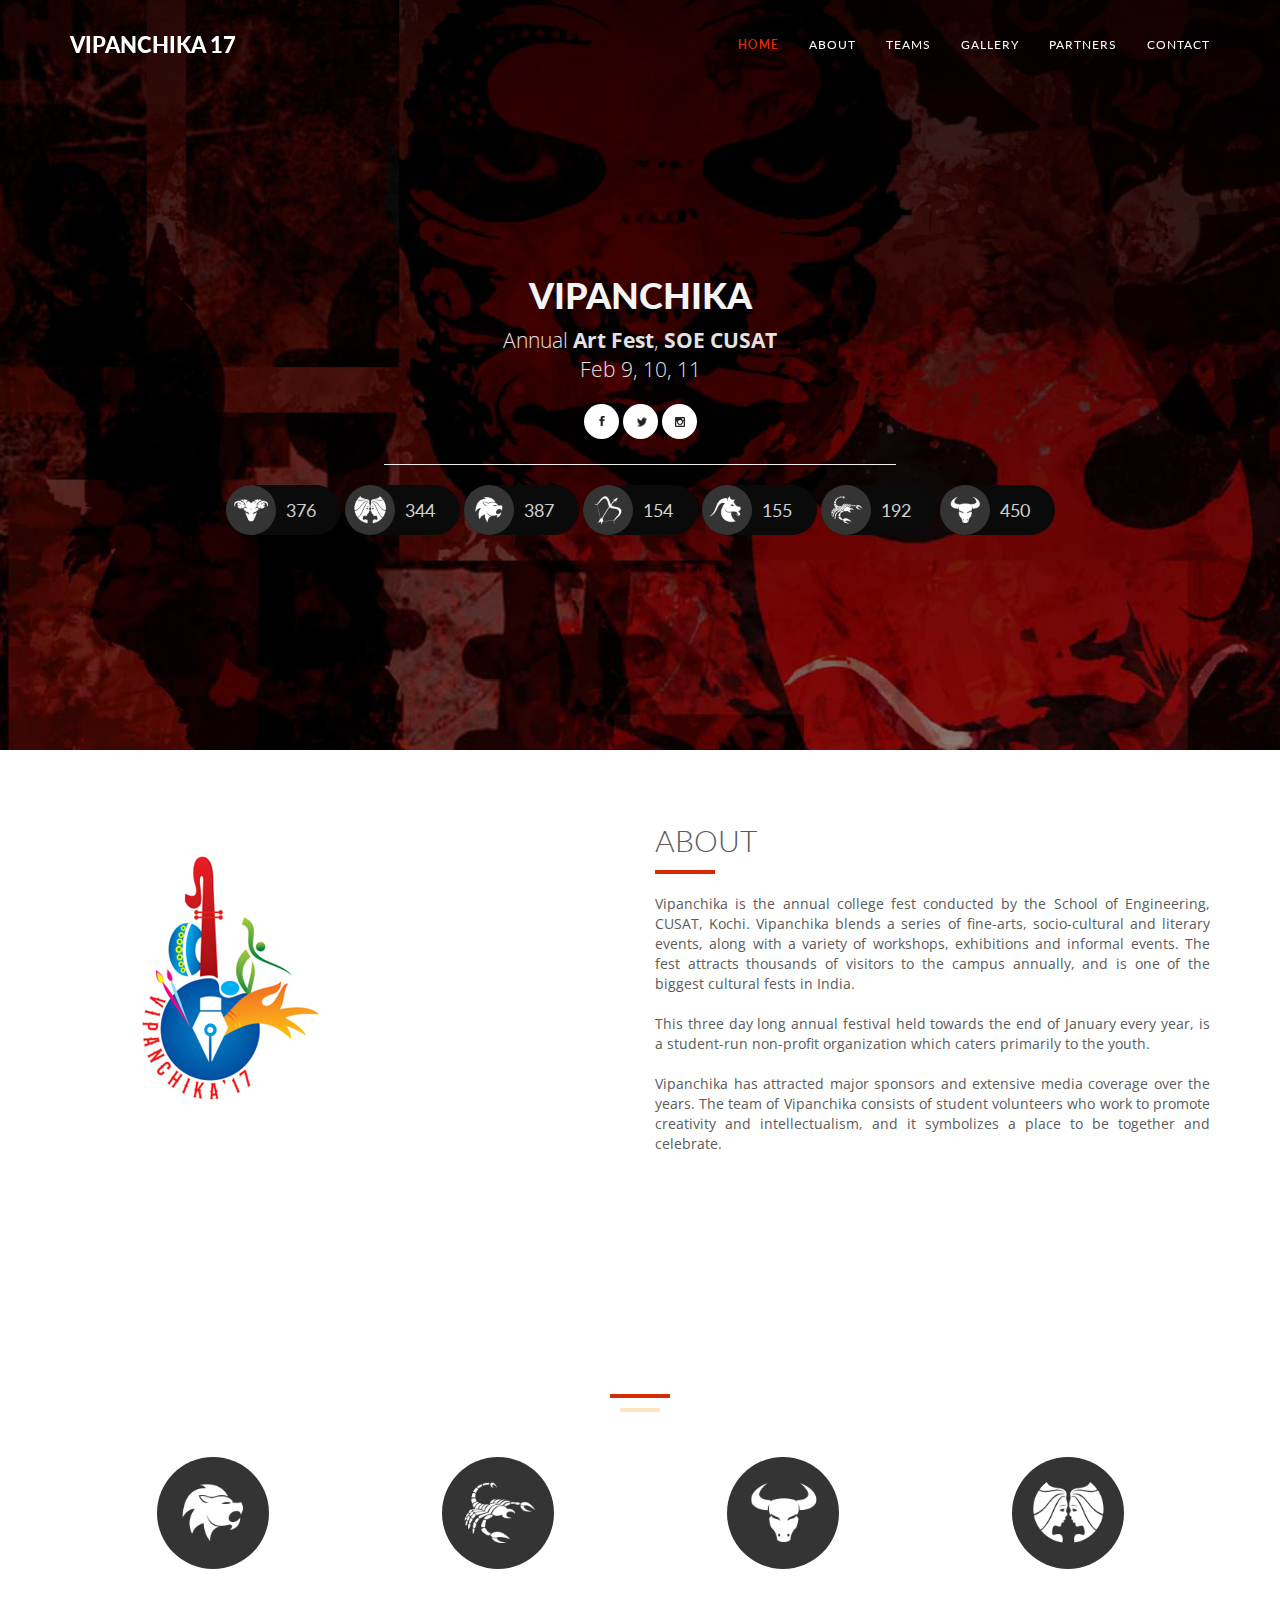
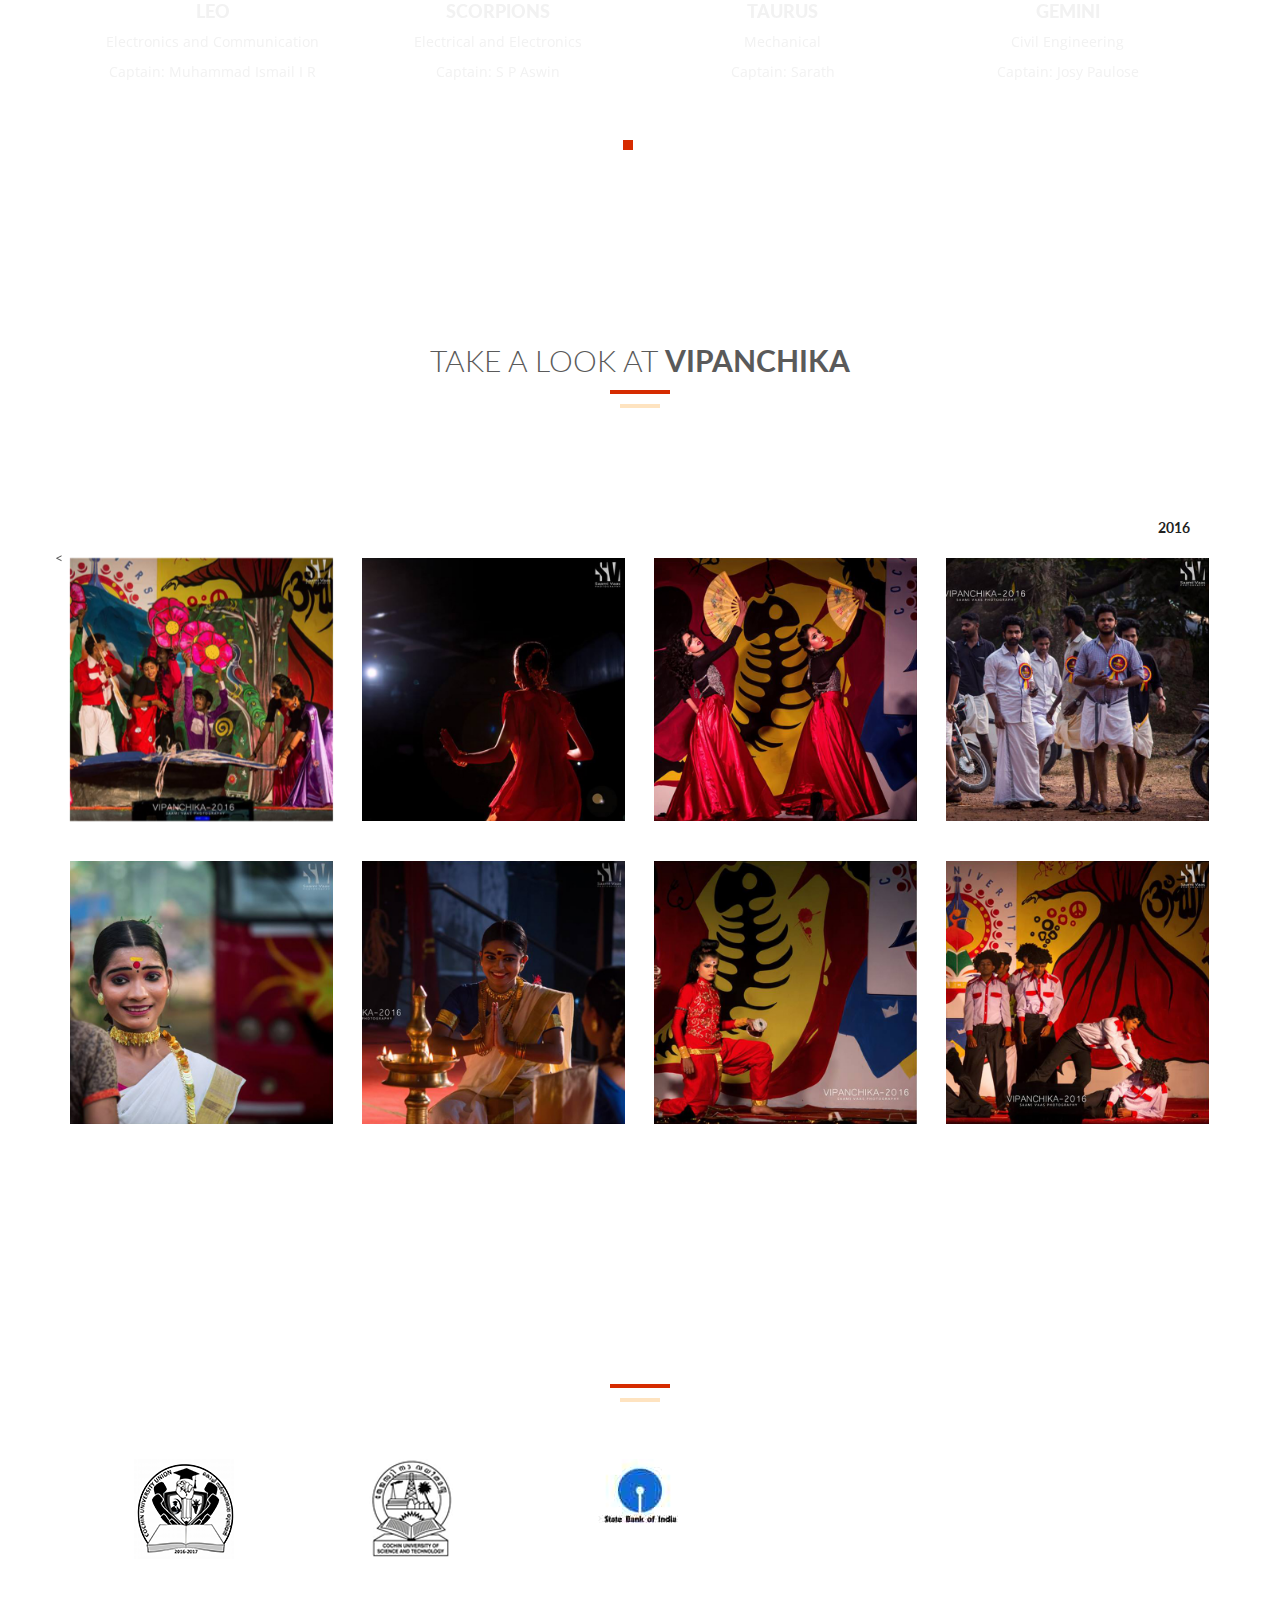
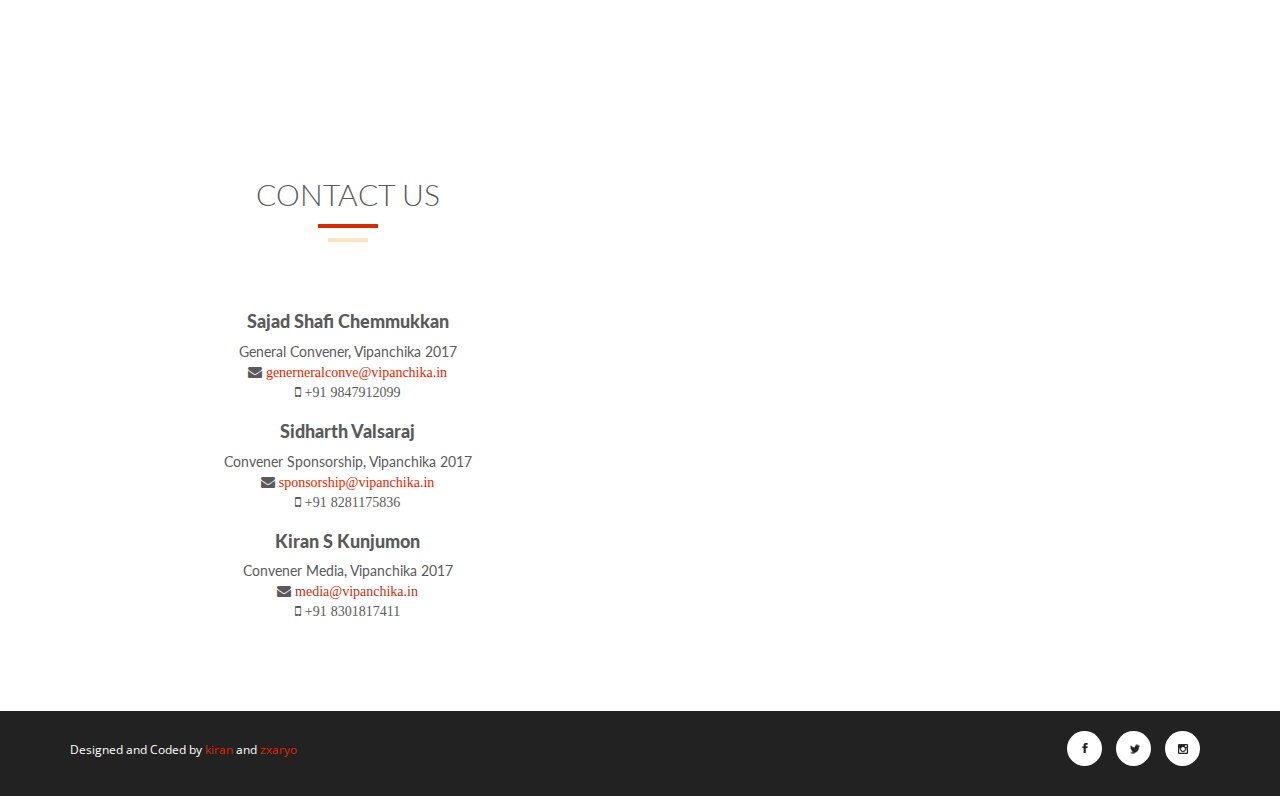
==== commit 0a521812: "points" ====
--- a/index.html
+++ b/index.html
@@ -175,7 +175,7 @@
                 </div>
                 <div class="chip">
                   <img src="img/team/capricon.png" alt="Person" width="96" height="96">
-                  133
+                  155
                   
                 </div>
                 <div class="chip">
@@ -185,7 +185,7 @@
                 </div>
                 <div class="chip">
                   <img src="img/team/tarus.png" alt="Person" width="96" height="96">
-                 428 
+                 450
                   
                 </div>
                 <br>
